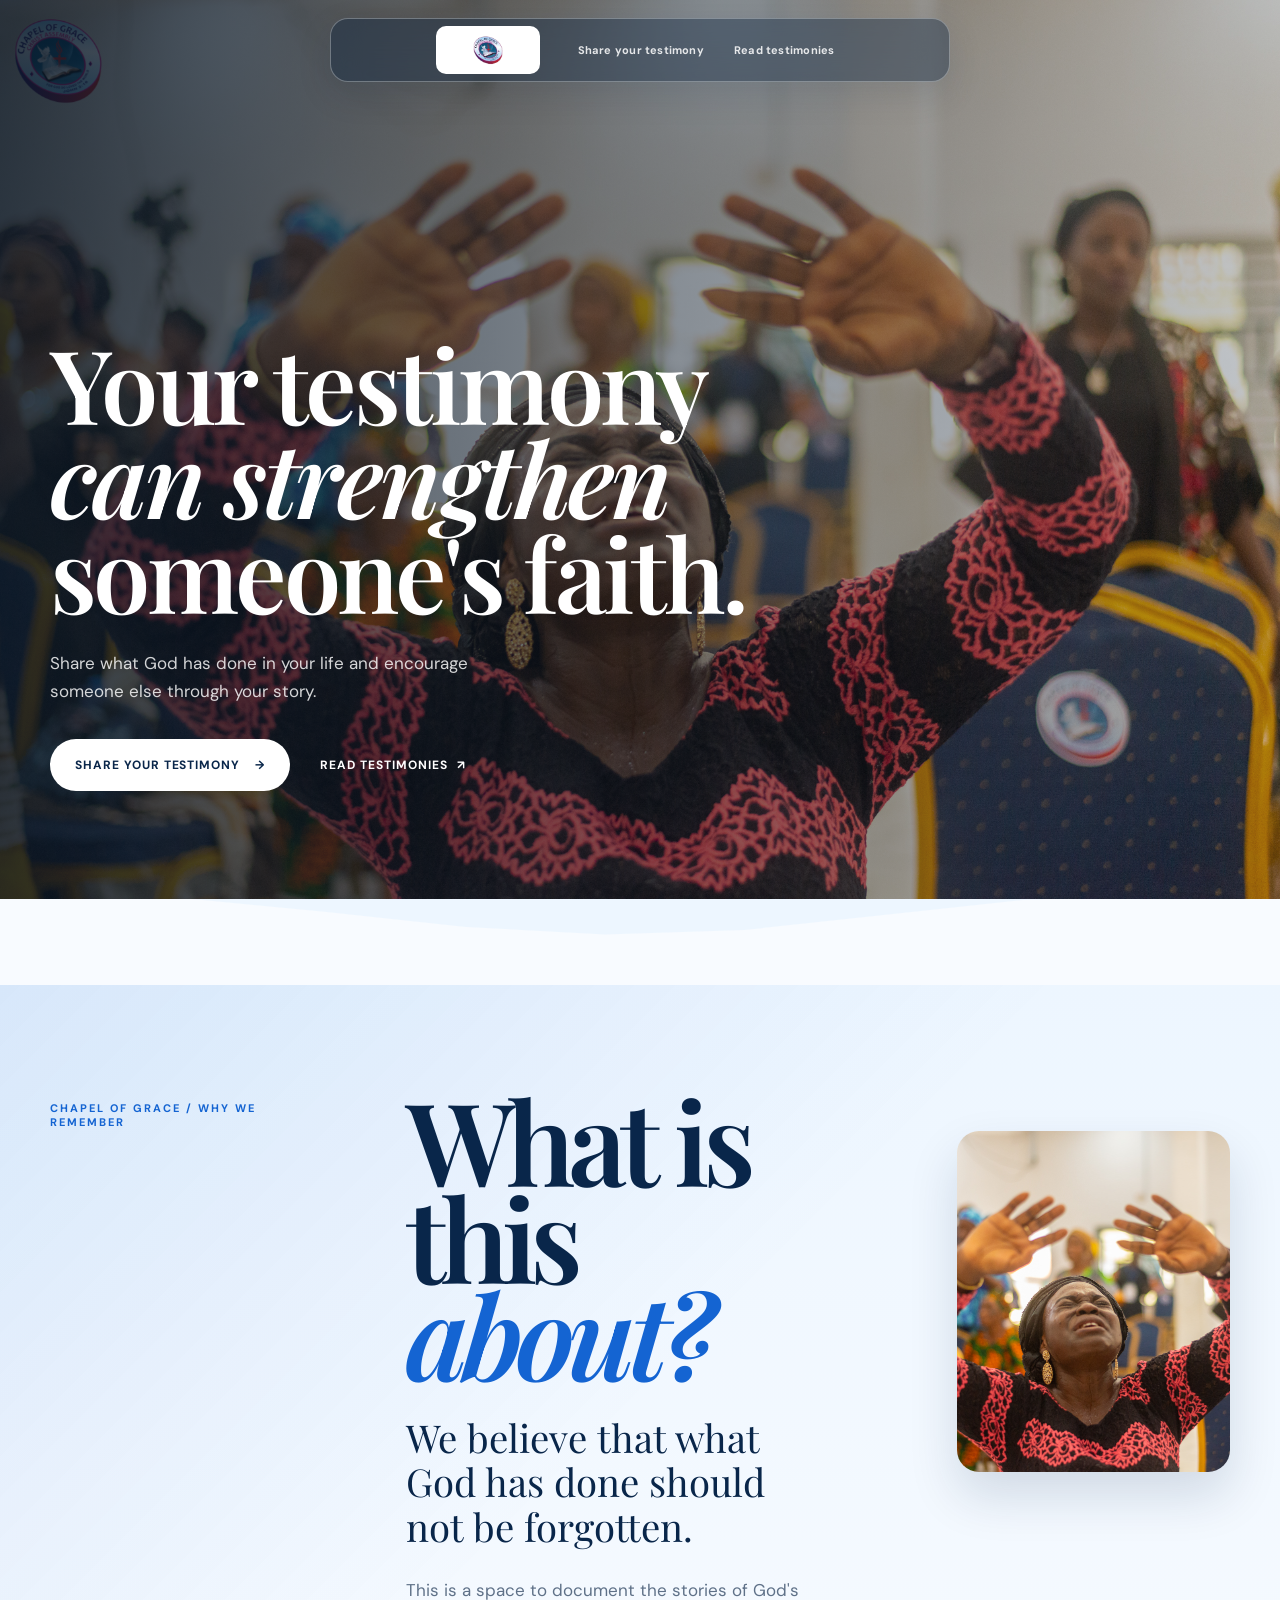
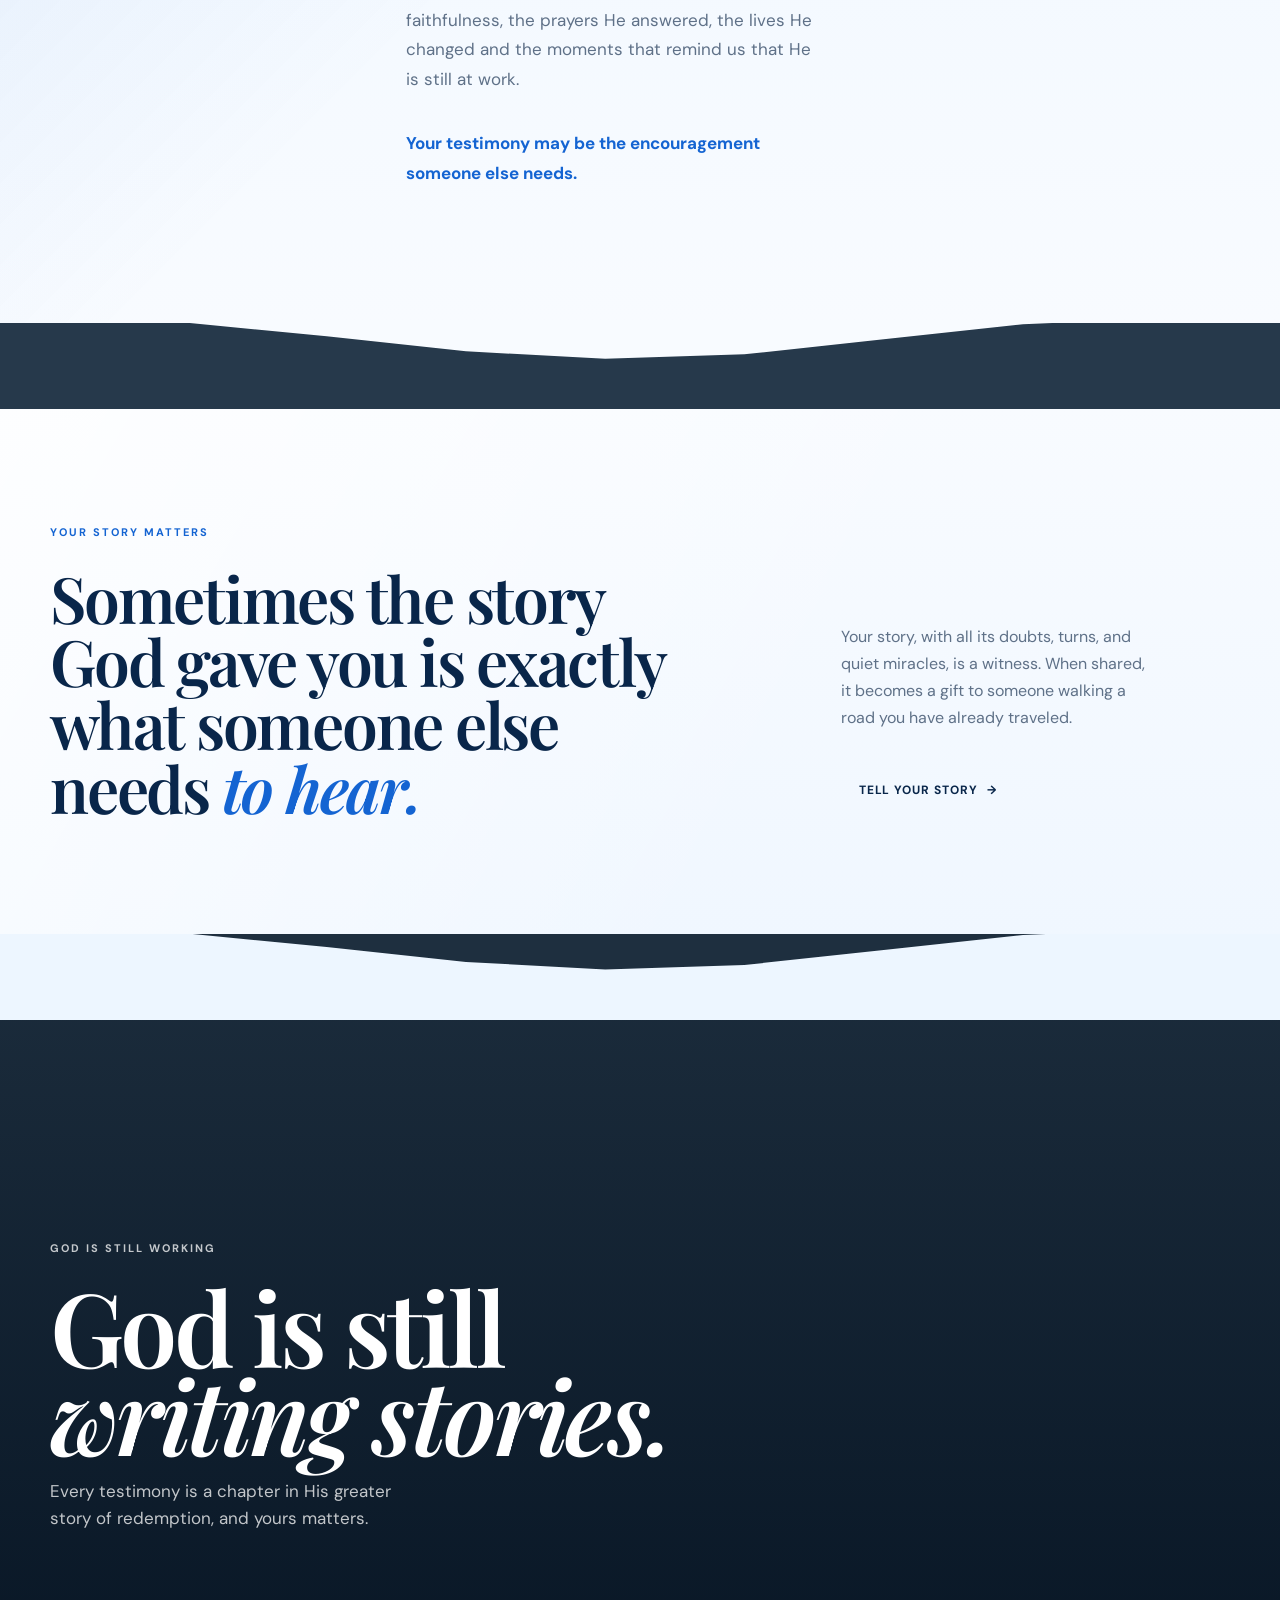
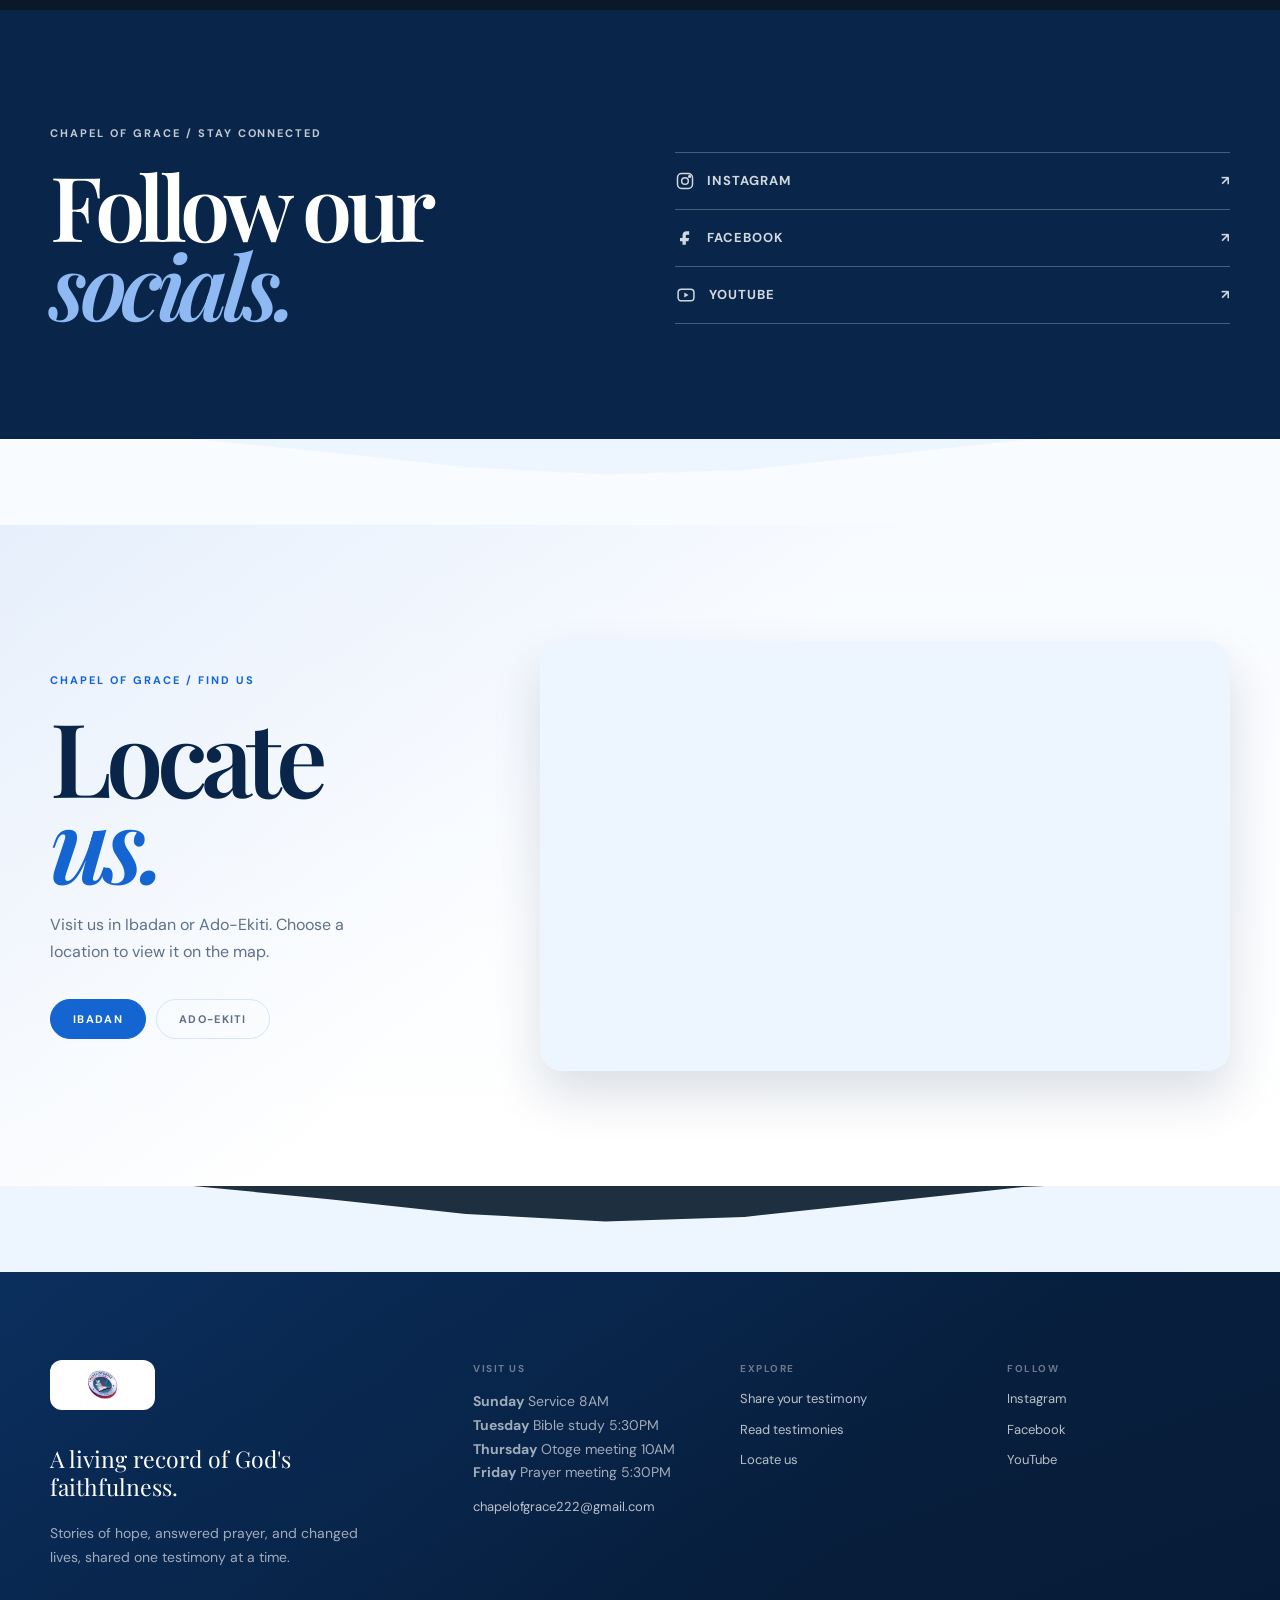
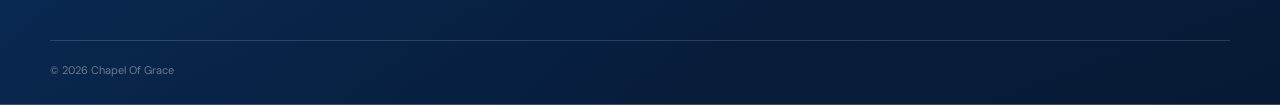
==== index.html @ ff1cec9a "Integrated web3 forms" ====
<!doctype html>
<html lang="en">

<head>
    <meta charset="UTF-8">
    <meta name="viewport" content="width=device-width, initial-scale=1">
    <meta name="description"
        content="Share what God has done in your life and encourage someone else through your story.">
    <title>Testimony - Chapel Of Grace</title>
    <link rel="icon" type="image/jpeg" href="logo.jpg">
    <link rel="preconnect" href="https://fonts.googleapis.com">
    <link rel="preconnect" href="https://fonts.gstatic.com" crossorigin>
    <link
        href="https://fonts.googleapis.com/css2?family=DM+Sans:wght@400;500;600;700&family=Playfair+Display:ital,wght@0,500;0,600;0,700;1,500&display=swap"
        rel="stylesheet">
    <link rel="stylesheet" href="styles.css">
    <script src="script.js" defer></script>
</head>

<body>
    <header class="site-header" id="siteHeader">
        <a class="brand" href="#top" aria-label="Chapel Of Grace home"><img class="brand-logo" src="logo.jpg"
                alt="Chapel Of Grace"></a>
        <nav class="desktop-nav" aria-label="Primary navigation"><a href="share.html">Share your testimony</a><a
                href="stories.html">Read testimonies</a></nav>
        <button class="menu-toggle" type="button" aria-label="Open navigation" aria-expanded="false"
            aria-controls="mobileNav"><span aria-hidden="true"></span><span aria-hidden="true"></span></button>
        <nav class="mobile-nav" id="mobileNav" aria-label="Mobile navigation"><a href="share.html">Share your
                testimony</a><a href="stories.html">Read testimonies</a></nav>
    </header>

    <main id="top">
        <section class="hero" aria-labelledby="heroTitle">
            <div class="hero-image" aria-hidden="true"></div>
            <div class="hero-shade" aria-hidden="true"></div>
            <div class="hero-inner page-width">
                <h1 id="heroTitle">Your testimony<br><em>can strengthen</em><br>someone's faith.</h1>
                <p class="hero-copy">Share what God has done in your life and encourage someone else through your story.
                </p>
                <div class="hero-actions"><a class="button button-light" href="share.html">Share your testimony <span
                            aria-hidden="true">&rarr;</span></a><a class="text-link light" href="stories.html">Read
                        testimonies <span aria-hidden="true">&nearr;</span></a></div>
            </div>
        </section>

        <div class="wave-divider wave-sky" aria-hidden="true"></div>
        <section class="about-section section" id="about">
            <div class="page-width about-inner">
                <div class="about-label">
                    <p class="eyebrow">Chapel Of Grace / Why we remember</p>
                </div>
                <div class="about-copy">
                    <h2>What is this <em>about?</em></h2>
                    <p class="about-lead">We believe that what God has done should not be forgotten.</p>
                    <p>This is a space to document the stories of God's faithfulness, the prayers He answered, the lives
                        He changed and the moments that remind us that He is still at work.</p>
                    <p>Your testimony may be the encouragement someone else needs.</p>
                </div>
                <div class="about-image">
                    <img src="hero.jpg" alt="A worshipper lifting her hands in praise">
                </div>
            </div>
        </section>

        <div class="wave-divider wave-cream" aria-hidden="true"></div>
        <section class="intro section" id="storyIntro">
            <div class="page-width intro-grid">
                <div>
                    <p class="eyebrow">Your story matters</p>
                    <h2>Sometimes the story God gave you is exactly what someone else needs <em>to hear.</em></h2>
                </div>
                <div class="intro-note">
                    <p>Your story, with all its doubts, turns, and quiet miracles, is a witness. When shared, it becomes
                        a gift to someone walking a road you have already traveled.</p><a class="text-link"
                        href="share.html">Tell your story <span aria-hidden="true">&rarr;</span></a>
                </div>
            </div>
        </section>

        <div class="wave-divider wave-statement" aria-hidden="true"></div>
        <section class="statement" aria-label="Encouragement">
            <div class="statement-image" aria-hidden="true"></div>
            <div class="statement-shade" aria-hidden="true"></div>
            <div class="page-width statement-inner">
                <p class="eyebrow light">God is still working</p>
                <h2>God is still<br><em>writing stories.</em></h2>
                <p>Every testimony is a chapter in His greater story of redemption, and yours matters.</p>
            </div>
        </section>

        <section class="socials-section section" aria-labelledby="socialsTitle">
            <div class="page-width socials-inner">
                <div>
                    <p class="eyebrow light">Chapel Of Grace / Stay connected</p>
                    <h2 id="socialsTitle">Follow our <em>socials.</em></h2>
                </div>
                <nav class="social-links" aria-label="Social media links">
                    <a href="https://www.instagram.com/chapel_of_grace_ibadan/" target="_blank"
                        rel="noopener noreferrer"><span class="social-name"><svg class="social-icon" viewBox="0 0 24 24"
                                aria-hidden="true">
                                <rect x="3" y="3" width="18" height="18" rx="5"></rect>
                                <circle cx="12" cy="12" r="4"></circle>
                                <circle cx="17.5" cy="6.5" r="1"></circle>
                            </svg>Instagram</span><span aria-hidden="true">&nearr;</span></a>
                    <a href="https://web.facebook.com/ChapelofGraceIbadan/" target="_blank"
                        rel="noopener noreferrer"><span class="social-name"><svg
                                class="social-icon social-icon-facebook" viewBox="0 0 24 24" aria-hidden="true">
                                <path d="M14 8h3V4h-3c-3.1 0-5 1.9-5 5v3H6v4h3v4h4v-4h3l1-4h-4V9c0-.7.3-1 1-1Z"></path>
                            </svg>Facebook</span><span aria-hidden="true">&nearr;</span></a>
                    <a href="https://www.youtube.com/@chapelofgraceibadan" target="_blank"
                        rel="noopener noreferrer"><span class="social-name"><svg class="social-icon social-icon-youtube"
                                viewBox="0 0 24 24" aria-hidden="true">
                                <rect x="2.5" y="5" width="19" height="14" rx="4"></rect>
                                <path class="social-play" d="m10 9 5 3-5 3Z"></path>
                            </svg>YouTube</span><span aria-hidden="true">&nearr;</span></a>
                </nav>
            </div>
        </section>

        <div class="wave-divider wave-sky" aria-hidden="true"></div>
        <section class="locations-section section" id="locations" aria-labelledby="locationsTitle">
            <div class="page-width locations-grid">
                <div class="locations-intro">
                    <p class="eyebrow">Chapel Of Grace / Find us</p>
                    <h2 id="locationsTitle">Locate <em>us.</em></h2>
                    <p>Visit us in Ibadan or Ado-Ekiti. Choose a location to view it on the map.</p>
                    <div class="location-tabs" role="group" aria-label="Choose a location">
                        <button class="location-tab active" type="button" data-location="ibadan"
                            aria-pressed="true">Ibadan</button>
                        <button class="location-tab" type="button" data-location="ado-ekiti"
                            aria-pressed="false">Ado-Ekiti</button>
                    </div>
                </div>
                <div class="location-map-wrap">
                    <iframe class="location-map active" data-map="ibadan"
                        src="https://www.google.com/maps/embed?pb=!1m18!1m12!1m3!1d3956.173895484503!2d3.914485873967397!3d7.44600429256511!2m3!1f0!2f0!3f0!3m2!1i1024!2i768!4f13.1!3m3!1m2!1s0x1039ed689b4c9d65%3A0x79351557270fd5f6!2sChapel%20Of%20Grace!5e0!3m2!1sen!2sng!4v1788739138074!5m2!1sen!2sng"
                        title="Map showing Chapel Of Grace in Ibadan" loading="lazy" allowfullscreen
                        referrerpolicy="strict-origin-when-cross-origin"></iframe>
                    <iframe class="location-map" data-map="ado-ekiti"
                        src="https://www.google.com/maps?q=Ado-Ekiti%2C%20Nigeria&output=embed"
                        title="Map showing Chapel Of Grace in Ado-Ekiti" loading="lazy" allowfullscreen></iframe>
                </div>
            </div>
        </section>

    </main>

    <div class="wave-divider wave-statement" aria-hidden="true"></div>
    <footer class="site-footer">
        <div class="page-width footer-inner">
            <div class="footer-top">
                <div class="footer-brand">
                    <a class="brand" href="#top" aria-label="Chapel Of Grace home"><img class="brand-logo"
                            src="logo.jpg" alt="Chapel Of Grace"></a>
                    <p class="footer-kicker">A living record of God's faithfulness.</p>
                    <p>Stories of hope, answered prayer, and changed lives, shared one testimony at a time.</p>
                </div>
                <div class="footer-column">
                    <p class="footer-label">Visit us</p>
                    <p class="visit-schedule"><strong>Sunday</strong> Service 8AM<br><strong>Tuesday</strong> Bible
                        study 5:30PM<br><strong>Thursday</strong> Otoge meeting 10AM<br><strong>Friday</strong> Prayer
                        meeting 5:30PM</p>
                    <a href="mailto:chapelofgrace222@gmail.com">chapelofgrace222@gmail.com</a>
                </div>
                <div class="footer-column">
                    <p class="footer-label">Explore</p>
                    <a href="share.html">Share your testimony</a>
                    <a href="stories.html">Read testimonies</a>
                    <a href="#locations">Locate us</a>
                </div>
                <div class="footer-column">
                    <p class="footer-label">Follow</p>
                    <a href="https://www.instagram.com/chapel_of_grace_ibadan/" target="_blank"
                        rel="noopener noreferrer">Instagram</a>
                    <a href="https://web.facebook.com/ChapelofGraceIbadan/" target="_blank"
                        rel="noopener noreferrer">Facebook</a>
                    <a href="https://www.youtube.com/@chapelofgraceibadan" target="_blank"
                        rel="noopener noreferrer">YouTube</a>
                </div>
            </div>
        </div>
        <div class="page-width footer-bottom"><span>&copy; <span id="currentYear"></span> Chapel Of
                Grace</span>
        </div>
    </footer>
</body>

</html>
---- styles.css ----
:root {
    --navy: #102943;
    --blue: #1e5aa8;
    --sky: #eaf1f8;
    --cream: #f7f6f1;
    --paper: #ffffff;
    --muted: #627085;
    --line: #d9e0e8;
    --serif: 'Playfair Display', Georgia, serif;
    --sans: 'DM Sans', Arial, sans-serif;
}

* {
    box-sizing: border-box;
}

html {
    scroll-behavior: smooth;
}

body {
    margin: 0;
    min-width: 320px;
    overflow-x: hidden;
    color: var(--navy);
    background: var(--paper);
    font-family: var(--sans);
}

a {
    color: inherit;
    text-decoration: none;
}

button,
input,
textarea {
    font: inherit;
}

.page-width {
    width: min(1180px, calc(100% - 48px));
    margin-inline: auto;
}

.narrow-width {
    width: min(760px, calc(100% - 48px));
}

.section {
    padding: 120px 0;
}

.site-header {
    position: absolute;
    z-index: 10;
    inset: 0 0 auto;
    height: 88px;
    padding: 0 max(24px, calc((100vw - 1180px) / 2));
    display: flex;
    align-items: center;
    justify-content: space-between;
    color: #fff;
}

.brand {
    display: inline-flex;
    align-items: center;
}

.brand-logo {
    display: block;
    width: 116px;
    height: auto;
}

.desktop-nav {
    display: flex;
    gap: 38px;
    font-size: 13px;
}

.desktop-nav a,
.mobile-nav a {
    transition: opacity .2s ease;
}

.desktop-nav a:hover,
.mobile-nav a:hover {
    opacity: .65;
}

.menu-toggle,
.mobile-nav {
    display: none;
}

.hero {
    position: relative;
    isolation: isolate;
    min-height: 760px;
    height: min(100vh, 900px);
    overflow: hidden;
    display: flex;
    align-items: center;
    color: #fff;
}

.hero-image,
.hero-shade,
.statement-image,
.statement-shade {
    position: absolute;
    inset: 0;
}

.hero-image {
    z-index: -2;
    background: #26394b url('./hero.jpg') center / cover no-repeat;
}

.hero-shade {
    z-index: -1;
    background: linear-gradient(90deg, rgba(7, 21, 36, .84) 0%, rgba(7, 21, 36, .5) 48%, rgba(7, 21, 36, .24) 100%);
}

.hero-inner {
    padding-top: 82px;
}

.eyebrow {
    margin: 0 0 26px;
    color: var(--blue);
    font-size: 11px;
    line-height: 1.3;
    font-weight: 700;
    letter-spacing: .18em;
    text-transform: uppercase;
}

.eyebrow.light {
    color: rgba(255, 255, 255, .75);
}

h1,
h2,
h3,
p {
    margin-top: 0;
}

h1,
h2,
h3 {
    font-family: var(--serif);
    font-weight: 600;
}

.hero h1 {
    max-width: 760px;
    margin-bottom: 30px;
    font-size: clamp(3.6rem, 8vw, 7.6rem);
    line-height: .92;
    letter-spacing: -.055em;
}

em {
    color: inherit;
    font-style: italic;
}

.hero-copy {
    max-width: 430px;
    margin-bottom: 34px;
    color: rgba(255, 255, 255, .82);
    font-size: 17px;
    line-height: 1.65;
}

.hero-actions {
    display: flex;
    align-items: center;
    gap: 25px;
    flex-wrap: wrap;
}

.button {
    display: inline-flex;
    align-items: center;
    justify-content: center;
    gap: 15px;
    min-height: 50px;
    padding: 0 22px;
    border: 1px solid transparent;
    cursor: pointer;
    font-size: 12px;
    font-weight: 700;
    letter-spacing: .08em;
    text-transform: uppercase;
    transition: transform .2s ease, background .2s ease, color .2s ease;
}

.button:hover {
    transform: translateY(-2px);
}

.button-light {
    background: #fff;
    color: var(--navy);
}

.button-light:hover {
    background: var(--sky);
}

.button-blue {
    background: var(--blue);
    color: #fff;
}

.button-blue:hover {
    background: #154783;
}

.text-link {
    display: inline-flex;
    align-items: center;
    gap: 9px;
    border-bottom: 1px solid currentColor;
    padding-bottom: 4px;
    font-size: 12px;
    font-weight: 700;
    letter-spacing: .08em;
    text-transform: uppercase;
}

.text-link.light {
    color: #fff;
    border-color: rgba(255, 255, 255, .6);
}

.verse {
    display: flex;
    flex-direction: column;
    gap: 8px;
    max-width: 300px;
    margin-top: 55px;
    padding-left: 16px;
    border-left: 2px solid #8cb6e4;
    color: rgba(255, 255, 255, .72);
    font-family: var(--serif);
    font-size: 16px;
    line-height: 1.5;
}

.verse small {
    color: rgba(255, 255, 255, .5);
    font-family: var(--sans);
    font-size: 10px;
    letter-spacing: .14em;
    text-transform: uppercase;
}

.scroll-cue {
    position: absolute;
    bottom: 28px;
    left: 50%;
    display: flex;
    align-items: center;
    gap: 14px;
    color: rgba(255, 255, 255, .65);
    font-size: 10px;
    letter-spacing: .18em;
    text-transform: uppercase;
    transform: translateX(-50%);
}

.scroll-cue i {
    display: block;
    width: 42px;
    height: 1px;
    background: currentColor;
}

.intro {
    background:
        linear-gradient(120deg, rgba(255, 255, 255, .72), transparent 42%),
        linear-gradient(180deg, #f8fbff 0%, #eef6ff 100%);
}

.intro-grid {
    display: grid;
    grid-template-columns: 1.25fr .75fr;
    gap: 12%;
    align-items: end;
}

.intro h2 {
    max-width: 720px;
    margin: 0;
    font-size: clamp(2.5rem, 5vw, 5.4rem);
    line-height: .99;
    letter-spacing: -.045em;
}

.intro h2 em {
    color: var(--blue);
}

.intro-note {
    max-width: 310px;
    padding-bottom: 5px;
    color: var(--muted);
    font-size: 16px;
    line-height: 1.7;
}

.intro-note .text-link {
    margin-top: 18px;
    color: var(--navy);
}

.locations-section {
    background:
        linear-gradient(135deg, rgba(20, 100, 210, .08), transparent 48%),
        linear-gradient(180deg, #f8fbff 0%, #ffffff 100%);
}

.locations-grid {
    display: grid;
    grid-template-columns: minmax(220px, .72fr) minmax(0, 1.28fr);
    gap: clamp(50px, 8vw, 120px);
    align-items: center;
}

.locations-intro h2 {
    margin: 0 0 26px;
    color: var(--navy);
    font-size: clamp(4rem, 8vw, 8rem);
    line-height: .84;
    letter-spacing: -.06em;
}

.locations-intro h2 em {
    color: var(--blue);
}

.locations-intro>p:not(.eyebrow) {
    max-width: 300px;
    margin-bottom: 34px;
    color: var(--muted);
    font-size: 16px;
    line-height: 1.7;
}

.location-tabs {
    display: flex;
    gap: 10px;
}

.location-tab {
    padding: 12px 22px;
    border: 1px solid var(--line);
    border-radius: 999px;
    background: transparent;
    color: var(--muted);
    cursor: pointer;
    font-size: 11px;
    font-weight: 700;
    letter-spacing: .12em;
    text-transform: uppercase;
    transition: background .2s ease, border-color .2s ease, color .2s ease;
}

.location-tab:hover,
.location-tab.active {
    border-color: var(--blue);
    background: var(--blue);
    color: #fff;
}

.location-map-wrap {
    position: relative;
    min-height: 430px;
    overflow: hidden;
    border-radius: 22px;
    background: var(--sky);
    box-shadow: 0 24px 50px rgba(9, 38, 74, .14);
}

.location-map {
    display: none;
    width: 100%;
    height: 430px;
    border: 0;
}

.location-map.active {
    display: block;
}

.socials-section {
    background: var(--navy);
    color: #fff;
}

.socials-inner {
    display: grid;
    grid-template-columns: 1fr 1fr;
    gap: 70px;
    align-items: end;
}

.socials-section h2 {
    margin: 0;
    font-size: clamp(3.4rem, 7vw, 7rem);
    line-height: .88;
    letter-spacing: -.06em;
}

.socials-section h2 em {
    color: #8eb9f3;
}

.social-links {
    display: grid;
    border-top: 1px solid rgba(255, 255, 255, .25);
}

.social-links a {
    display: flex;
    align-items: center;
    justify-content: space-between;
    padding: 18px 0;
    border-bottom: 1px solid rgba(255, 255, 255, .25);
    color: rgba(255, 255, 255, .82);
    font-size: 13px;
    font-weight: 700;
    letter-spacing: .08em;
    text-transform: uppercase;
    transition: color .2s ease, padding .2s ease;
}

.social-name {
    display: inline-flex;
    align-items: center;
    gap: 12px;
}

.social-icon {
    width: 20px;
    height: 20px;
    fill: none;
    stroke: currentColor;
    stroke-linecap: round;
    stroke-linejoin: round;
    stroke-width: 1.8;
}

.social-icon-facebook {
    fill: currentColor;
    stroke: none;
}

.social-icon-youtube {
    width: 22px;
}

.social-play {
    fill: currentColor;
    stroke: none;
}

.social-links a:hover {
    padding-inline: 8px;
    color: #fff;
}

.share-section {
    background:
        linear-gradient(135deg, rgba(20, 100, 210, .06), transparent 48%),
        repeating-linear-gradient(0deg, rgba(20, 100, 210, .025) 0, rgba(20, 100, 210, .025) 1px, transparent 1px, transparent 42px),
        linear-gradient(180deg, #edf6ff 0%, #f8fbff 100%);
}

.section-heading {
    margin-bottom: 68px;
    text-align: center;
}

.section-heading h2 {
    margin-bottom: 24px;
    font-size: clamp(3rem, 7vw, 6.5rem);
    line-height: .9;
    letter-spacing: -.055em;
}

.section-heading>p:last-child {
    max-width: 560px;
    margin: auto;
    color: var(--muted);
    font-size: 16px;
    line-height: 1.7;
}

form {
    display: flex;
    flex-direction: column;
    gap: 38px;
}

.form-row {
    display: grid;
    grid-template-columns: 1fr 1fr;
    gap: 32px;
}

form label,
legend {
    display: block;
    color: var(--navy);
    font-size: 11px;
    font-weight: 700;
    letter-spacing: .16em;
    text-transform: uppercase;
}

input[type='text'],
textarea {
    display: block;
    width: 100%;
    margin-top: 12px;
    padding: 12px 0 16px;
    border: 0;
    border-bottom: 1px solid #b8c6d6;
    outline: 0;
    color: var(--navy);
    background: transparent;
    font-size: 17px;
}

textarea {
    resize: vertical;
    min-height: 125px;
}

input::placeholder,
textarea::placeholder {
    color: #8290a2;
}

input[type='text']:focus,
textarea:focus {
    border-color: var(--blue);
}

fieldset {
    min-width: 0;
    margin: 0;
    padding: 0;
    border: 0;
}

.category-list {
    display: flex;
    flex-wrap: wrap;
    gap: 9px;
    margin-top: 18px;
}

.category-list label {
    cursor: pointer;
}

.category-list input {
    position: absolute;
    opacity: 0;
    pointer-events: none;
}

.category-list span {
    display: block;
    padding: 12px 17px;
    border: 1px solid #c5d0dd;
    color: var(--muted);
    font-size: 12px;
    letter-spacing: .03em;
    text-transform: none;
    transition: .2s ease;
}

.category-list span:hover,
.category-list input:checked+span {
    border-color: var(--blue);
    background: var(--blue);
    color: #fff;
}

.sharing-options {
    display: grid;
    gap: 10px;
    margin-top: 18px;
}

.sharing-options label {
    display: flex;
    align-items: center;
    gap: 12px;
    padding: 15px 17px;
    border: 1px solid #c5d0dd;
    color: var(--muted);
    cursor: pointer;
    font-size: 12px;
    letter-spacing: .03em;
    text-transform: none;
    transition: border-color .2s ease, background .2s ease, color .2s ease;
}

.sharing-options label:has(input:checked) {
    border-color: var(--blue);
    background: rgba(20, 100, 210, .08);
    color: var(--navy);
}

.sharing-options input {
    flex: 0 0 auto;
    width: 17px;
    height: 17px;
    accent-color: var(--blue);
}

.sharing-options strong {
    display: inline-block;
    min-width: 20px;
    color: var(--blue);
}

.upload-field {
    position: relative;
    padding: 0;
    border: 1px dashed #b8c6d6;
    border-radius: 18px;
    background: rgba(255, 255, 255, .42);
    cursor: pointer;
    overflow: hidden;
    transition: border-color .2s ease, background .2s ease, box-shadow .2s ease;
}

.upload-field:hover,
.upload-field.is-dragging,
.upload-field.has-file {
    border-color: var(--blue);
    background: rgba(255, 255, 255, .78);
    box-shadow: 0 0 0 4px rgba(20, 100, 210, .08);
}

.upload-field input {
    position: absolute;
    width: 1px;
    height: 1px;
    overflow: hidden;
    clip: rect(0 0 0 0);
    white-space: nowrap;
    clip-path: inset(50%);
}

.upload-content {
    display: flex;
    align-items: center;
    flex-direction: column;
    gap: 9px;
    padding: 34px 26px;
    color: var(--muted);
    cursor: pointer;
    letter-spacing: 0;
    text-align: center;
    text-transform: none;
}

.upload-icon {
    display: grid;
    width: 42px;
    height: 42px;
    margin-bottom: 5px;
    place-items: center;
    border: 1px solid var(--blue);
    border-radius: 50%;
    color: var(--blue);
    font-size: 24px;
    font-weight: 400;
}

.upload-content strong {
    color: var(--navy);
    font-size: 14px;
    letter-spacing: .02em;
    text-transform: none;
}

.upload-content>span:not(.upload-icon) {
    font-size: 13px;
}

.upload-content small {
    display: block;
    margin-top: 2px;
    color: #8290a2;
    font-size: 11px;
    letter-spacing: .02em;
    text-transform: none;
}

.upload-preview {
    margin: 0 18px 18px;
    overflow: hidden;
    border-radius: 12px;
    background: var(--navy);
}

.upload-preview img,
.upload-preview video {
    display: block;
    width: 100%;
    max-height: 280px;
    object-fit: contain;
}

.upload-error {
    margin: 0 24px 18px;
    color: #b42318;
    font-size: 12px;
    line-height: 1.5;
    text-align: center;
}

.consent {
    display: flex;
    align-items: flex-start;
    gap: 12px;
    color: var(--muted);
    letter-spacing: 0;
    text-transform: none;
}

.consent input {
    width: 18px;
    height: 18px;
    margin: 0;
    accent-color: var(--blue);
}

form>.button {
    align-self: center;
}

.form-status {
    margin: -18px 0 0;
    color: var(--muted);
    font-size: 13px;
    line-height: 1.5;
    text-align: center;
}

.form-status.error {
    color: #b42318;
}

.success-message {
    position: fixed;
    z-index: 40;
    inset: 0;
    display: grid;
    place-items: center;
    padding: 24px;
    background: rgba(6, 26, 53, .72);
    backdrop-filter: blur(8px);
    text-align: center;
}

.success-message[hidden] {
    display: none;
}

.success-panel {
    position: relative;
    width: min(680px, 100%);
    max-height: min(430px, calc(100vh - 48px));
    overflow-y: auto;
    padding: clamp(42px, 7vw, 72px) clamp(24px, 7vw, 64px);
    border-radius: 22px;
    background: #fff;
    box-shadow: 0 30px 80px rgba(4, 23, 52, .28);
}

.success-message h3 {
    margin-bottom: 20px;
    font-size: clamp(2.4rem, 5vw, 4.5rem);
    line-height: .95;
}

.success-message>p:not(.eyebrow) {
    max-width: 450px;
    margin: 0 auto 25px;
    color: var(--muted);
    line-height: 1.7;
}

body.submission-open {
    overflow: hidden;
}

.statement {
    position: relative;
    isolation: isolate;
    min-height: 590px;
    display: flex;
    align-items: end;
    overflow: hidden;
    color: #fff;
}

.statement-image {
    z-index: -2;
    background: #1e2f3f url('https://images.unsplash.com/photo-1519491050282-cf00c82424b4?auto=format&fit=crop&w=2200&q=85') center / cover no-repeat;
}

.statement-shade {
    z-index: -1;
    background: linear-gradient(180deg, rgba(7, 21, 36, .18), rgba(7, 21, 36, .86));
}

.statement-inner {
    padding-bottom: 78px;
}

.statement h2 {
    margin-bottom: 20px;
    font-size: clamp(3.4rem, 8vw, 8rem);
    line-height: .86;
    letter-spacing: -.06em;
}

.statement-inner>p:last-child {
    max-width: 370px;
    margin-bottom: 0;
    color: rgba(255, 255, 255, .75);
    font-size: 17px;
    line-height: 1.6;
}

.stories {
    background:
        linear-gradient(115deg, rgba(237, 246, 255, .82), transparent 46%),
        linear-gradient(180deg, #ffffff 0%, #f4f9ff 100%);
}

.stories-heading {
    display: flex;
    align-items: end;
    justify-content: space-between;
    gap: 50px;
    margin-bottom: 60px;
}

.stories-heading h2 {
    margin: 0;
    font-size: clamp(3rem, 6vw, 6.5rem);
    line-height: .88;
    letter-spacing: -.055em;
}

.stories-heading>p {
    max-width: 250px;
    margin: 0;
    color: var(--muted);
    line-height: 1.6;
}

.filters {
    display: flex;
    gap: 24px;
    overflow-x: auto;
    margin-bottom: 48px;
    padding-bottom: 12px;
    border-bottom: 1px solid var(--line);
}

.filter {
    flex: 0 0 auto;
    padding: 0 0 10px;
    border: 0;
    border-bottom: 2px solid transparent;
    background: none;
    color: var(--muted);
    cursor: pointer;
    font-size: 11px;
    font-weight: 700;
    letter-spacing: .12em;
    text-transform: uppercase;
}

.filter.active {
    border-color: var(--blue);
    color: var(--blue);
}

.story-grid {
    display: grid;
    grid-template-columns: repeat(3, 1fr);
    gap: 38px 24px;
}

.story-card {
    border-top: 1px solid var(--line);
    padding-top: 18px;
    cursor: pointer;
    transition: transform .25s ease, border-color .25s ease;
}

.story-card:hover,
.story-card:focus-visible {
    border-color: var(--blue);
    outline: 0;
    transform: translateY(-5px);
}

.story-card .card-image {
    width: 100%;
    aspect-ratio: 4 / 3;
    margin-bottom: 20px;
    object-fit: cover;
    background: var(--sky);
}

.story-card .card-category {
    color: var(--blue);
    font-size: 10px;
    font-weight: 700;
    letter-spacing: .15em;
    text-transform: uppercase;
}

.story-card h3 {
    margin: 13px 0 10px;
    font-size: clamp(1.65rem, 3vw, 2.6rem);
    line-height: .98;
    letter-spacing: -.035em;
}

.story-card p {
    margin-bottom: 16px;
    color: var(--muted);
    line-height: 1.6;
}

.story-card small {
    color: #8794a5;
    font-size: 12px;
}

.read-more {
    display: inline-flex;
    align-items: center;
    gap: 9px;
    margin-top: 18px;
    padding: 0 0 5px;
    border: 0;
    border-bottom: 1px solid currentColor;
    background: transparent;
    color: var(--navy);
    cursor: pointer;
    font-size: 11px;
    font-weight: 700;
    letter-spacing: .1em;
    text-transform: uppercase;
}

.read-more:hover,
.read-more:focus-visible {
    color: var(--blue);
    outline: 0;
}

body.modal-open {
    overflow: hidden;
}

body.modal-open .site-header {
    visibility: hidden;
    opacity: 0;
    pointer-events: none;
}

.story-modal[hidden] {
    display: none;
}

.story-modal {
    position: fixed;
    z-index: 30;
    inset: 0;
    display: grid;
    place-items: center;
    padding: 24px;
    background: rgba(6, 26, 53, .72);
    backdrop-filter: blur(8px);
}

.story-modal-panel {
    position: relative;
    width: min(680px, 100%);
    max-height: min(720px, calc(100vh - 48px));
    overflow-y: auto;
    padding: clamp(32px, 6vw, 64px);
    border-radius: 22px;
    background: #fff;
    box-shadow: 0 30px 80px rgba(4, 23, 52, .28);
}

.modal-close {
    position: absolute;
    top: 18px;
    right: 18px;
    display: grid;
    width: 38px;
    height: 38px;
    place-items: center;
    border: 1px solid var(--line);
    border-radius: 50%;
    background: transparent;
    color: var(--navy);
    cursor: pointer;
    font-size: 25px;
    line-height: 1;
    transition: background .2s ease, color .2s ease;
}

.modal-close:hover,
.modal-close:focus-visible {
    border-color: var(--blue);
    background: var(--blue);
    color: #fff;
    outline: 0;
}

.modal-navigation {
    display: flex;
    gap: 8px;
    margin-bottom: 30px;
}

.modal-previous,
.modal-next {
    display: grid;
    width: 42px;
    height: 42px;
    place-items: center;
    border: 1px solid var(--line);
    border-radius: 50%;
    background: transparent;
    color: var(--navy);
    cursor: pointer;
    font-size: 20px;
    line-height: 1;
    transition: background .2s ease, border-color .2s ease, color .2s ease;
}

.modal-previous:hover,
.modal-previous:focus-visible,
.modal-next:hover,
.modal-next:focus-visible {
    border-color: var(--blue);
    background: var(--blue);
    color: #fff;
    outline: 0;
}

.modal-title {
    max-width: 540px;
    margin: 0 0 28px;
    color: var(--navy);
    font-size: clamp(2.8rem, 6vw, 5.5rem);
    line-height: .9;
    letter-spacing: -.055em;
}

.modal-story {
    margin-bottom: 34px;
    color: var(--muted);
    font-size: 18px;
    line-height: 1.75;
}

.modal-details {
    display: grid;
    grid-template-columns: repeat(3, 1fr);
    gap: 18px;
    padding-top: 22px;
    border-top: 1px solid var(--line);
}

.modal-details span {
    display: flex;
    flex-direction: column;
    gap: 7px;
    color: var(--navy);
    font-size: 13px;
}

.modal-details strong {
    color: var(--muted);
    font-size: 10px;
    letter-spacing: .12em;
    text-transform: uppercase;
}

.site-footer {
    padding: 88px 0 28px;
    background: var(--navy);
    color: #fff;
}

.footer-top {
    display: grid;
    grid-template-columns: 1.7fr repeat(3, 1fr);
    gap: 44px;
    padding-bottom: 70px;
}

.footer-brand {
    max-width: 340px;
}

.footer-brand p {
    margin: 22px 0 0;
    color: rgba(255, 255, 255, .62);
    font-size: 14px;
    line-height: 1.7;
}

.footer-brand .footer-kicker {
    margin-top: 30px;
    color: #fff;
    font-family: var(--serif);
    font-size: 23px;
    line-height: 1.2;
}

.footer-column {
    display: flex;
    flex-direction: column;
    align-items: flex-start;
    gap: 13px;
}

.footer-column p {
    max-width: 320px;
    margin: 0;
    color: rgba(255, 255, 255, .62);
    font-size: 14px;
    line-height: 1.7;
}

.footer-label {
    margin-top: 0 !important;
    color: rgba(255, 255, 255, .4) !important;
    font-size: 10px !important;
    font-weight: 700;
    letter-spacing: .15em;
    text-transform: uppercase;
}

.footer-column a {
    color: rgba(255, 255, 255, .72);
    font-size: 13px;
    line-height: 1.35;
}

.footer-column a:hover {
    color: #fff;
}

.footer-bottom {
    display: flex;
    justify-content: space-between;
    padding-top: 22px;
    border-top: 1px solid rgba(255, 255, 255, .15);
    color: rgba(255, 255, 255, .4);
    font-size: 11px;
}

@media (max-width: 760px) {

    .page-width,
    .narrow-width {
        width: min(100% - 36px, 620px);
    }

    .site-header {
        height: 72px;
        padding-inline: 18px;
    }

    .desktop-nav {
        display: none;
    }

    .menu-toggle {
        display: block;
        padding: 8px 0;
        border: 0;
        color: #fff;
        background: none;
        cursor: pointer;
        font-size: 11px;
        font-weight: 700;
        letter-spacing: .14em;
        text-transform: uppercase;
    }

    .mobile-nav {
        position: absolute;
        top: 62px;
        right: 18px;
        display: flex;
        flex-direction: column;
        gap: 14px;
        width: 210px;
        padding: 20px;
        background: var(--navy);
        opacity: 0;
        pointer-events: none;
        transform: translateY(-8px);
        transition: .2s ease;
    }

    .mobile-nav.open {
        opacity: 1;
        pointer-events: auto;
        transform: translateY(0);
    }

    .mobile-nav a {
        color: #fff;
        font-size: 13px;
    }

    .hero {
        min-height: 700px;
        height: 100svh;
    }

    .hero-shade {
        background: linear-gradient(180deg, rgba(7, 21, 36, .72), rgba(7, 21, 36, .48) 45%, rgba(7, 21, 36, .86));
    }

    .hero-inner {
        padding-top: 45px;
    }

    .hero h1 {
        font-size: clamp(3.1rem, 15vw, 5.3rem);
    }

    .hero-copy {
        font-size: 15px;
    }

    .verse {
        margin-top: 35px;
    }

    .section {
        padding: 78px 0;
    }

    .intro-grid,
    .form-row,
    .stories-heading {
        grid-template-columns: 1fr;
    }

    .intro-grid {
        gap: 42px;
    }

    .intro-note {
        max-width: 440px;
    }

    .locations-grid {
        grid-template-columns: 1fr;
        gap: 48px;
    }

    .socials-inner {
        grid-template-columns: 1fr;
        gap: 48px;
    }

    .locations-intro h2 {
        font-size: clamp(3.7rem, 17vw, 6rem);
    }

    .location-map-wrap,
    .location-map {
        min-height: 360px;
        height: 360px;
    }

    .section-heading {
        margin-bottom: 48px;
    }

    .statement {
        min-height: 540px;
    }

    .statement-inner {
        padding-bottom: 56px;
    }

    .stories-heading {
        align-items: start;
        gap: 24px;
        margin-bottom: 40px;
    }

    .story-grid {
        grid-template-columns: 1fr;
        gap: 32px;
    }

    .story-modal {
        padding: 16px;
    }

    .story-modal-panel {
        max-height: calc(100vh - 32px);
        padding: 34px 24px 28px;
        border-radius: 18px;
    }

    .modal-details {
        grid-template-columns: 1fr;
    }

    .footer-top {
        grid-template-columns: 1fr 1fr;
        gap: 32px;
        padding-bottom: 48px;
    }

    .footer-brand {
        grid-column: 1 / -1;
    }

    .footer-bottom {
        gap: 12px;
        flex-direction: column;
    }
}

@media (prefers-reduced-motion: reduce) {

    *,
    *::before,
    *::after {
        scroll-behavior: auto !important;
        transition-duration: .01ms !important;
    }
}

.stories-page .site-header.past-hero.menu-open .mobile-nav {
    opacity: 1 !important;
    pointer-events: auto !important;
    transform: translate(-50%, 0) scale(1) !important;
}

@media (max-width: 760px) {
    .site-header .desktop-nav {
        display: none !important;
    }

    .site-header .menu-toggle {
        display: grid !important;
    }

    .footer-column p,
    .footer-column a {
        overflow-wrap: anywhere;
    }
}

.stories-page main#top {
    padding-top: 100vh !important;
}

.stories-page main#top {
    padding-top: 100vh;
}

.stories-page .stories-hero h1 {
    max-width: 760px;
}

.stories-page .stories-hero .hero-copy {
    max-width: 430px;
}

@media (max-width: 760px) {

    .site-header,
    .stories-page .site-header {
        width: calc(100% - 24px) !important;
        height: 58px !important;
        padding: 6px 12px !important;
        border-radius: 16px !important;
    }

    .site-header .brand-logo,
    .stories-page .site-header .brand-logo {
        width: 96px !important;
        height: 44px !important;
    }

    .site-header .desktop-nav,
    .stories-page .site-header .desktop-nav {
        display: flex !important;
        flex: 1 1 auto;
        justify-content: center;
        gap: 2px;
        min-width: 0;
    }

    .site-header .desktop-nav a,
    .stories-page .site-header .desktop-nav a {
        min-width: 0;
        padding: 9px 6px;
        border-radius: 8px;
        font-size: 9px;
        letter-spacing: 0;
        white-space: nowrap;
    }

    .site-header .menu-toggle,
    .stories-page .site-header .menu-toggle {
        display: none !important;
        position: absolute !important;
        inset: auto 9px auto auto !important;
        width: 38px !important;
        height: 38px !important;
    }

    .site-header.past-hero,
    .site-header.past-hero.menu-open,
    .stories-page .site-header.past-hero,
    .stories-page .site-header.past-hero.menu-open {
        width: 60px !important;
        height: 60px !important;
        padding: 6px !important;
        border-radius: 50% !important;
    }

    .site-header.past-hero .brand,
    .site-header.past-hero .brand-logo,
    .stories-page .site-header.past-hero .brand,
    .stories-page .site-header.past-hero .brand-logo {
        width: 48px !important;
        height: 48px !important;
    }

    .site-header.past-hero .menu-toggle,
    .site-header.past-hero.menu-open .menu-toggle,
    .stories-page .site-header.past-hero .menu-toggle,
    .stories-page .site-header.past-hero.menu-open .menu-toggle {
        display: grid !important;
        inset: 7px !important;
        width: 46px !important;
        height: 46px !important;
    }

    .site-header.past-hero .desktop-nav,
    .stories-page .site-header.past-hero .desktop-nav {
        display: none !important;
    }
}

.about-section {
    min-height: 78vh;
    display: flex;
    align-items: center;
    overflow: hidden;
    background:
        linear-gradient(135deg, rgba(20, 100, 210, .1), transparent 48%),
        linear-gradient(180deg, #edf6ff 0%, #f8fbff 100%);
    animation: peaceful-drift 24s ease-in-out infinite alternate;
}

.about-inner {
    display: grid;
    grid-template-columns: .55fr 1.05fr .7fr;
    gap: 12%;
    align-items: start;
}

.about-label {
    display: flex;
    align-items: flex-start;
    justify-content: space-between;
    gap: 20px;
}

.about-label .eyebrow {
    margin-bottom: 0;
}

.about-mark {
    display: grid;
    width: 46px;
    height: 46px;
    place-items: center;
    border: 1px solid rgba(20, 100, 210, .28);
    border-radius: 50%;
    color: var(--blue);
    font-size: 24px;
    font-weight: 300;
}

.about-copy {
    max-width: 760px;
}

.about-copy h2 {
    margin: -10px 0 34px;
    color: var(--navy);
    font-size: clamp(4rem, 9vw, 9rem);
    line-height: .84;
    letter-spacing: -.06em;
}

.about-copy h2 em {
    color: var(--blue);
}

.about-copy p {
    max-width: 600px;
    margin-bottom: 20px;
    color: var(--muted);
    font-size: 17px;
    line-height: 1.75;
}

.about-copy .about-lead {
    max-width: 570px;
    margin-bottom: 28px;
    color: var(--navy);
    font-family: var(--serif);
    font-size: clamp(1.55rem, 3vw, 2.5rem);
    line-height: 1.15;
}

.about-copy p:last-child {
    margin-top: 34px;
    color: var(--blue);
    font-weight: 700;
}

@media (max-width: 760px) {

    .site-header,
    .stories-page .site-header {
        width: calc(100% - 24px);
        height: 58px;
        padding: 6px 12px;
        border-radius: 16px;
    }

    .site-header .brand-logo,
    .stories-page .site-header .brand-logo {
        width: 96px;
        height: 44px;
    }

    .site-header .desktop-nav,
    .stories-page .site-header .desktop-nav {
        display: none;
    }

    .site-header .menu-toggle,
    .stories-page .site-header .menu-toggle {
        display: grid;
        position: absolute;
        inset: auto 9px auto auto;
        width: 38px;
        height: 38px;
    }

    .site-header.past-hero,
    .site-header.past-hero.menu-open,
    .stories-page .site-header.past-hero,
    .stories-page .site-header.past-hero.menu-open {
        width: 60px;
        height: 60px;
        padding: 6px;
        border-radius: 50%;
    }

    .site-header.past-hero .brand,
    .site-header.past-hero .brand-logo,
    .stories-page .site-header.past-hero .brand,
    .stories-page .site-header.past-hero .brand-logo {
        width: 48px;
        height: 48px;
    }

    .site-header.past-hero .menu-toggle,
    .site-header.past-hero.menu-open .menu-toggle,
    .stories-page .site-header.past-hero .menu-toggle,
    .stories-page .site-header.past-hero.menu-open .menu-toggle {
        inset: 7px;
        width: 46px;
        height: 46px;
    }
}

.about-image {
    margin-top: 30px;
}

.about-image img {
    display: block;
    width: 100%;
    aspect-ratio: 4 / 5;
    border-radius: 22px;
    object-fit: cover;
    object-position: center 58%;
    box-shadow: 0 24px 50px rgba(9, 38, 74, .14);
}

@media (max-width: 760px) {
    .about-section {
        min-height: auto;
        padding: 100px 0 110px;
    }

    .about-inner {
        grid-template-columns: 1fr;
        gap: 54px;
    }

    .about-image {
        max-width: 460px;
        margin-top: 0;
    }

    .about-copy h2 {
        margin-top: 0;
        font-size: clamp(3.7rem, 17vw, 6rem);
    }

    .about-copy p {
        font-size: 15px;
    }
}

.stories-page main#top {
    padding-top: 100vh !important;
}


.stories-page .site-header.past-hero.menu-open .mobile-nav {
    opacity: 1;
    pointer-events: auto;
    transform: translate(-50%, 0) scale(1);
}

.stories-page .desktop-nav {
    display: flex;
}


.stories-page .stories {
    min-height: calc(100vh - 80px);
    padding-top: 170px;
}

.stories-page-heading {
    max-width: 720px;
    margin-bottom: 64px;
}

.stories-page-heading h1 {
    margin: 0 0 22px;
    color: var(--navy);
    font-size: clamp(3.8rem, 8vw, 7.6rem);
    line-height: .9;
    letter-spacing: -.05em;
}

.stories-page-heading h1 em {
    color: var(--blue);
}

.stories-page-heading>p:last-child {
    max-width: 390px;
    margin: 0;
    color: var(--muted);
    font-size: 17px;
    line-height: 1.65;
}

@media (max-width: 760px) {
    .stories-page .stories {
        padding-top: 130px;
    }

    .stories-page-heading {
        margin-bottom: 44px;
    }

    .stories-page-heading h1 {
        font-size: clamp(3rem, 15vw, 5rem);
    }
}

/* Minimal blue direction, fixed hero, and animated section boundaries. */
:root {
    --navy: #09264a;
    --blue: #1464d2;
    --sky: #edf6ff;
    --cream: #f8fbff;
    --paper: #ffffff;
    --muted: #5f7188;
    --line: #d7e5f4;
}

body {
    background: var(--paper);
}

.site-header {
    position: fixed;
    top: 18px;
    left: 50%;
    inset-inline: auto;
    width: min(1160px, calc(100% - 40px));
    height: 68px;
    padding: 8px 10px 8px 18px;
    border: 1px solid rgba(255, 255, 255, .25);
    border-radius: 20px;
    background: rgba(9, 38, 74, .18);
    box-shadow: 0 12px 35px rgba(4, 23, 52, .12);
    color: #fff;
    transform: translateX(-50%);
    transition: background .3s ease, box-shadow .3s ease, color .3s ease;
}

.site-header.scrolled {
    border-color: rgba(215, 229, 244, .9);
    background: rgba(255, 255, 255, .94);
    box-shadow: 0 12px 32px rgba(9, 38, 74, .12);
    color: var(--navy);
    backdrop-filter: blur(14px);
}

.brand-logo {
    width: 105px;
    height: 50px;
    border-radius: 12px;
    object-fit: cover;
    object-position: center;
    background: #fff;
}

.desktop-nav {
    align-items: center;
    gap: 6px;
    padding: 5px;
    border: 1px solid rgba(255, 255, 255, .18);
    border-radius: 14px;
}

.desktop-nav a {
    padding: 11px 16px;
    border-radius: 10px;
    font-size: 12px;
    font-weight: 700;
    letter-spacing: .02em;
    transition: background .2s ease, color .2s ease;
}

.desktop-nav a:hover,
.site-header.scrolled .desktop-nav a:hover {
    background: var(--sky);
    color: var(--blue);
    opacity: 1;
}

.site-header.scrolled .desktop-nav {
    border-color: var(--line);
}

.menu-toggle {
    border: 0;
    border-radius: 12px;
    padding: 11px 15px;
    background: var(--blue);
    color: #fff;
}

main#top {
    position: relative;
    z-index: 1;
    padding-top: 100vh;
}

.hero {
    position: fixed;
    z-index: 0;
    inset: 0;
    width: 100%;
    min-height: 0;
    height: 100vh;
}

.hero-inner {
    padding-top: clamp(197px, calc(25vh + 2px), 287px);
}

.hero h1,
.intro h2,
.section-heading h2,
.statement h2,
.stories-heading h2 {
    letter-spacing: -.035em;
}

.hero h1 {
    max-width: 800px;
    font-size: clamp(3.5rem, 8vw, 7rem);
}

.hero-actions {
    gap: 12px;
}

.button {
    min-height: 52px;
    border-radius: 999px;
    padding-inline: 24px;
}

.text-link {
    border: 0;
    border-radius: 999px;
    padding: 14px 18px;
    transition: background .2s ease, color .2s ease;
}

.text-link.light:hover {
    background: rgba(255, 255, 255, .14);
}

.section {
    position: relative;
    padding: 116px 0;
}

.wave-divider {
    position: relative;
    z-index: 1;
    height: 86px;
    margin-top: -1px;
    overflow: hidden;
    background: currentColor;
}

.wave-divider::before,
.wave-divider::after {
    position: absolute;
    content: '';
    left: -18%;
    width: 136%;
    height: 125px;
    border-radius: 0;
    clip-path: polygon(0 43%, 8% 34%, 16% 30%, 24% 33%, 32% 42%, 40% 52%, 48% 57%, 56% 54%, 64% 44%, 72% 34%, 80% 30%, 88% 33%, 96% 42%, 100% 48%, 100% 100%, 0 100%);
    transform: translateX(0) rotate(0deg);
}

.wave-divider::before {
    top: -50px;
    height: 150px;
    display: block;
    background: currentColor;
    animation: wave-flow 4.5s ease-in-out infinite alternate-reverse;
}

.wave-divider::after {
    display: none;
}

.wave-cream {
    color: var(--cream);
    background: var(--cream);
}

.wave-cream::before {
    background: #26394b;
}

.wave-sky {
    color: var(--sky);
    background: var(--sky);
}

.wave-sky::before {
    background: var(--cream);
}

.wave-statement {
    color: #1e2f3f;
    background: #1e2f3f;
}

.wave-statement::before {
    background: var(--sky);
}

.wave-white {
    color: #fff;
    background: #fff;
}

.wave-white::before {
    background: #1e2f3f;
}

@keyframes wave-flow {
    from {
        transform: translateX(-6%) rotate(-2deg);
    }

    to {
        transform: translateX(6%) rotate(2deg);
    }
}

.intro {
    background: var(--cream);
}

.share-section {
    background: var(--sky);
}

.category-list span,
.upload-field,
input[type='text'],
textarea {
    border-radius: 14px;
}

input[type='text'],
textarea {
    border: 1px solid #cbdced;
    padding: 14px 16px;
    background: rgba(255, 255, 255, .7);
}

input[type='text']:focus,
textarea:focus {
    border-color: var(--blue);
    box-shadow: 0 0 0 3px rgba(20, 100, 210, .12);
}

.category-list span {
    border-color: #c5d9ed;
    border-radius: 999px;
}

.upload-field,
.story-card {
    border-radius: 18px;
}

.upload-field {
    background: rgba(255, 255, 255, .42);
}

.story-card {
    border: 1px solid var(--line);
    padding: 12px;
    background: #fff;
    box-shadow: 0 12px 30px rgba(9, 38, 74, .06);
    transition: transform .25s ease, box-shadow .25s ease;
}

.story-card:hover {
    transform: translateY(-5px);
    box-shadow: 0 18px 38px rgba(9, 38, 74, .12);
}

.story-card .card-image {
    border-radius: 12px;
}

.filters {
    gap: 8px;
    padding: 5px;
    border: 1px solid var(--line);
    border-radius: 999px;
}

.filter {
    padding: 10px 15px;
    border: 0;
    border-radius: 999px;
    transition: background .2s ease, color .2s ease;
}

.filter.active,
.filter:hover {
    background: var(--blue);
    color: #fff;
}

.site-footer {
    position: relative;
    z-index: 1;
    background:
        linear-gradient(135deg, rgba(20, 100, 210, .2), transparent 52%),
        linear-gradient(160deg, #09264a 0%, #061a35 100%);
}

@media (max-width: 760px) {
    .site-header {
        top: 10px;
        width: calc(100% - 24px);
    }

    .desktop-nav {
        display: none;
    }

    .mobile-nav {
        top: 76px;
        right: 0;
        width: 220px;
        border: 1px solid rgba(215, 229, 244, .35);
        border-radius: 16px;
        box-shadow: 0 14px 30px rgba(4, 23, 52, .18);
    }

    .site-header.scrolled .menu-toggle {
        background: var(--navy);
    }

    .wave-divider {
        height: 52px;
    }
}

/* Centered navbar dock and post-hero logo blob. */
.site-header {
    justify-content: center;
    gap: 24px;
    right: auto;
    left: 50%;
    transition: width .55s cubic-bezier(.22, 1, .36, 1), height .55s cubic-bezier(.22, 1, .36, 1),
        top .55s cubic-bezier(.22, 1, .36, 1), padding .55s cubic-bezier(.22, 1, .36, 1),
        border-radius .55s cubic-bezier(.22, 1, .36, 1), background .3s ease, box-shadow .3s ease;
}

.brand-logo {
    transition: width .55s cubic-bezier(.22, 1, .36, 1), height .55s cubic-bezier(.22, 1, .36, 1), border-radius .3s ease;
}

.menu-toggle {
    display: none;
    position: relative;
    width: 42px;
    height: 42px;
    padding: 0;
    border: 0;
    border-radius: 50%;
    background: var(--blue);
    color: #fff;
    cursor: pointer;
    place-items: center;
    transition: width .55s cubic-bezier(.22, 1, .36, 1), height .55s cubic-bezier(.22, 1, .36, 1), border-radius .55s ease, background .2s ease;
}

.menu-toggle span {
    position: absolute;
    width: 15px;
    height: 2px;
    border-radius: 2px;
    background: currentColor;
    transition: transform .2s ease;
}

.menu-toggle span:first-child {
    transform: translateY(-3px);
}

.menu-toggle span:last-child {
    transform: translateY(3px);
}

.site-header.past-hero {
    top: 22px;
    width: 62px;
    height: 62px;
    padding: 8px;
    gap: 0;
    border-radius: 50%;
    border-color: rgba(255, 255, 255, .24);
    background: var(--blue);
    box-shadow: 0 15px 35px rgba(9, 38, 74, .24);
}

.site-header.past-hero .brand {
    position: absolute;
    inset: 8px;
}

.site-header.past-hero .brand-logo {
    width: 46px;
    height: 46px;
    border-radius: 50%;
}

.site-header.past-hero .desktop-nav {
    display: none;
    opacity: 0;
    pointer-events: none;
}

.site-header.past-hero .menu-toggle {
    display: grid;
    z-index: 2;
    width: 46px;
    height: 46px;
    background: transparent;
}

.site-header.past-hero .mobile-nav {
    display: flex;
    position: absolute;
    top: 50%;
    left: 50%;
    flex-direction: row;
    gap: 6px;
    width: max-content;
    padding: 5px;
    border: 1px solid var(--line);
    border-radius: 999px;
    background: #fff;
    box-shadow: 0 15px 35px rgba(9, 38, 74, .14);
    opacity: 0;
    pointer-events: none;
    transform: translate(-50%, -50%) scale(.8);
    transition: opacity .2s ease, transform .35s cubic-bezier(.22, 1, .36, 1);
}

.site-header.past-hero.menu-open {
    width: min(360px, calc(100% - 32px));
    height: 62px;
    padding: 8px 10px 8px 18px;
    border-radius: 999px;
}

.site-header.past-hero.menu-open .brand {
    position: static;
}

.site-header.past-hero.menu-open .brand-logo {
    width: 105px;
    height: 46px;
    border-radius: 12px;
}

.site-header.past-hero.menu-open .mobile-nav {
    opacity: 1;
    pointer-events: auto;
    transform: translate(-50%, -50%) scale(1);
}

.site-header.past-hero.menu-open .menu-toggle span:first-child {
    transform: rotate(45deg);
}

.site-header.past-hero.menu-open .menu-toggle span:last-child {
    transform: rotate(-45deg);
}

@keyframes navbar-blob-pulse {

    0%,
    100% {
        transform: translateX(-50%) scale(1);
    }

    50% {
        transform: translateX(-50%) scale(1.08);
    }
}

.site-header.past-hero .mobile-nav a {
    padding: 10px 13px;
    border-radius: 999px;
    color: var(--navy);
    font-size: 10px;
    font-weight: 700;
    letter-spacing: .04em;
    text-transform: uppercase;
    white-space: nowrap;
}

.site-header.past-hero .mobile-nav a:hover {
    background: var(--sky);
    color: var(--blue);
    opacity: 1;
}

@media (max-width: 760px) {
    .site-header {
        top: 10px;
        width: calc(100% - 24px);
        height: 62px;
        padding: 7px 14px;
        border-radius: 999px;
        right: auto;
        left: 50%;
    }

    .site-header .brand-logo {
        width: 104px;
        height: 46px;
    }

    .site-header .menu-toggle {
        display: grid;
        position: absolute;
        right: 10px;
    }

    .site-header.past-hero {
        top: 16px;
    }

    .site-header.past-hero.menu-open {
        width: min(360px, calc(100% - 24px));
    }
}

.site-header.past-hero.menu-open .brand {
    flex: 0 0 auto;
}

.site-header.past-hero.menu-open {
    gap: 8px;
}

.site-header.past-hero.menu-open .brand-logo {
    width: 82px;
    height: 40px;
    border-radius: 10px;
}

.site-header.past-hero.menu-open .mobile-nav {
    position: static;
    order: 2;
    flex: 1 1 auto;
    min-width: 0;
    justify-content: center;
    width: auto;
    padding: 3px;
    transform: none;
}

.site-header.past-hero.menu-open .mobile-nav a {
    min-width: 0;
    padding: 8px 6px;
    font-size: 8px;
}

.site-header.past-hero.menu-open .menu-toggle {
    flex: 0 0 30px;
    order: 3;
    position: static;
    width: 30px;
    height: 30px;
}

/* Refined navbar presentation: one quiet dock, then a logo-led menu panel. */
.site-header {
    width: min(620px, calc(100% - 32px));
    height: 64px;
    padding: 7px 10px 7px 14px;
    border-color: rgba(255, 255, 255, .3);
    border-radius: 18px;
    background: rgba(7, 29, 59, .38);
    backdrop-filter: blur(16px);
    transition: width .35s ease, height .35s ease, top .35s ease, padding .35s ease,
        border-radius .35s ease, background .3s ease, box-shadow .3s ease, color .3s ease;
}

.site-header .brand-logo {
    width: 104px;
    height: 48px;
    border-radius: 10px;
}

.site-header .desktop-nav {
    gap: 2px;
    padding: 0;
    border: 0;
}

.site-header .desktop-nav a {
    padding: 11px 14px;
    border-radius: 10px;
    color: rgba(255, 255, 255, .86);
    font-size: 11px;
}

.site-header .desktop-nav a:hover {
    background: rgba(255, 255, 255, .12);
    color: #fff;
}

.site-header.past-hero {
    width: 64px;
    height: 64px;
    padding: 8px;
    border: 0;
    border-radius: 50%;
    background: rgba(7, 29, 59, .38);
    animation: navbar-blob-pulse 2.8s ease-in-out infinite;
    transform-origin: center;
}

.site-header.past-hero .brand,
.site-header.past-hero .brand-logo {
    width: 48px;
    height: 48px;
}

.site-header.past-hero .brand-logo {
    border-radius: 50%;
}

.site-header.past-hero .menu-toggle {
    display: grid;
    position: absolute;
    inset: 9px;
    width: 46px;
    height: 46px;
    border-radius: 50%;
    background: transparent;
}

.site-header.past-hero.menu-open {
    width: 64px;
    height: 64px;
    padding: 8px;
    border-radius: 50%;
    animation: none;
}

.site-header.past-hero.menu-open .brand {
    position: absolute;
    inset: 8px;
}

.site-header.past-hero.menu-open .brand-logo {
    width: 48px;
    height: 48px;
    border-radius: 50%;
}

.site-header.past-hero .mobile-nav,
.site-header.past-hero.menu-open .mobile-nav {
    position: absolute;
    top: calc(100% + 12px);
    left: 50%;
    right: auto;
    display: flex;
    flex-direction: column;
    gap: 4px;
    width: 238px;
    padding: 8px;
    border: 1px solid var(--line);
    border-radius: 18px;
    background: #fff;
    box-shadow: 0 18px 40px rgba(9, 38, 74, .18);
    opacity: 0;
    pointer-events: none;
    transform: translate(-50%, -8px) scale(.94);
    transform-origin: top center;
    transition: opacity .22s ease, transform .3s cubic-bezier(.22, 1, .36, 1);
}

.site-header.past-hero.menu-open .mobile-nav {
    opacity: 1;
    pointer-events: auto;
    transform: translate(-50%, 0) scale(1);
}

.site-header.past-hero .mobile-nav a,
.site-header.past-hero.menu-open .mobile-nav a {
    display: flex;
    align-items: center;
    justify-content: space-between;
    width: 100%;
    padding: 13px 14px;
    border-radius: 11px;
    color: var(--navy);
    font-size: 11px;
    font-weight: 700;
    letter-spacing: .05em;
    text-transform: uppercase;
}

.site-header.past-hero .mobile-nav a::after {
    content: '\2192';
    color: var(--blue);
    font-size: 15px;
}

.site-header.past-hero .mobile-nav a:hover {
    background: var(--sky);
    color: var(--blue);
    opacity: 1;
}

.site-header.past-hero.menu-open .menu-toggle span:first-child {
    transform: rotate(45deg);
}

.site-header.past-hero.menu-open .menu-toggle span:last-child {
    transform: rotate(-45deg);
}

@media (max-width: 760px) {
    .site-header {
        width: calc(100% - 24px);
        height: 62px;
        padding: 7px 14px;
        border-radius: 16px;
    }

    .site-header .brand-logo {
        width: 104px;
        height: 46px;
    }

    .site-header .menu-toggle {
        display: grid;
        position: absolute;
        right: 10px;
        inset: auto 10px auto auto;
        width: 40px;
        height: 40px;
    }

    .site-header.past-hero,
    .site-header.past-hero.menu-open {
        width: 62px;
        height: 62px;
        padding: 7px;
        border-radius: 50%;
    }

    .site-header.past-hero .brand,
    .site-header.past-hero .brand-logo {
        width: 48px;
        height: 48px;
    }

    .site-header.past-hero .menu-toggle,
    .site-header.past-hero.menu-open .menu-toggle {
        inset: 8px;
        width: 46px;
        height: 46px;
    }
}

/* Layered page backgrounds. */
.intro {
    background:
        linear-gradient(120deg, rgba(255, 255, 255, .72), transparent 42%),
        linear-gradient(180deg, #f8fbff 0%, #eef6ff 100%);
}

.share-section {
    background:
        linear-gradient(135deg, rgba(20, 100, 210, .06), transparent 48%),
        repeating-linear-gradient(0deg, rgba(20, 100, 210, .025) 0, rgba(20, 100, 210, .025) 1px, transparent 1px, transparent 42px),
        linear-gradient(180deg, #edf6ff 0%, #f8fbff 100%);
}

.stories {
    background:
        linear-gradient(115deg, rgba(237, 246, 255, .82), transparent 46%),
        linear-gradient(180deg, #ffffff 0%, #f4f9ff 100%);
}

.site-footer {
    background:
        linear-gradient(135deg, rgba(20, 100, 210, .2), transparent 52%),
        linear-gradient(160deg, #09264a 0%, #061a35 100%);
}

.intro,
.share-section,
.stories,
.site-footer {
    background-size: 150% 150%, 125% 125%, 100% 100%;
    animation: peaceful-drift 20s ease-in-out infinite alternate;
}

.intro {
    background-position: 0% 0%, 0% 0%;
}

.share-section {
    background-position: 0% 0%, 0% 0%, 0% 0%;
    animation-duration: 24s;
}

.stories {
    background-position: 100% 0%, 0% 100%;
    animation-duration: 22s;
}

.site-footer {
    background-position: 0% 100%, 100% 100%;
    animation-duration: 28s;
}

@keyframes peaceful-drift {
    from {
        background-position: 0% 0%, 0% 0%, 0% 0%;
    }

    to {
        background-position: 100% 35%, 35% 100%, 0% 0%;
    }
}

@media (prefers-reduced-motion: reduce) {

    .intro,
    .share-section,
    .stories,
    .site-footer,
    .site-header.past-hero {
        animation: none;
    }
}

.stories-page .site-header.past-hero.menu-open .mobile-nav {
    opacity: 1 !important;
    pointer-events: auto !important;
    transform: translate(-50%, 0) scale(1) !important;
}

@media (max-width: 760px) {
    .site-header .desktop-nav {
        display: none !important;
    }

    .site-header .menu-toggle {
        display: grid !important;
    }

    .footer-column p,
    .footer-column a {
        overflow-wrap: anywhere;
    }
}

.success-panel>p:not(.eyebrow) {
    max-width: 450px;
    margin: 0 auto 25px;
    color: var(--muted);
    line-height: 1.7;
}
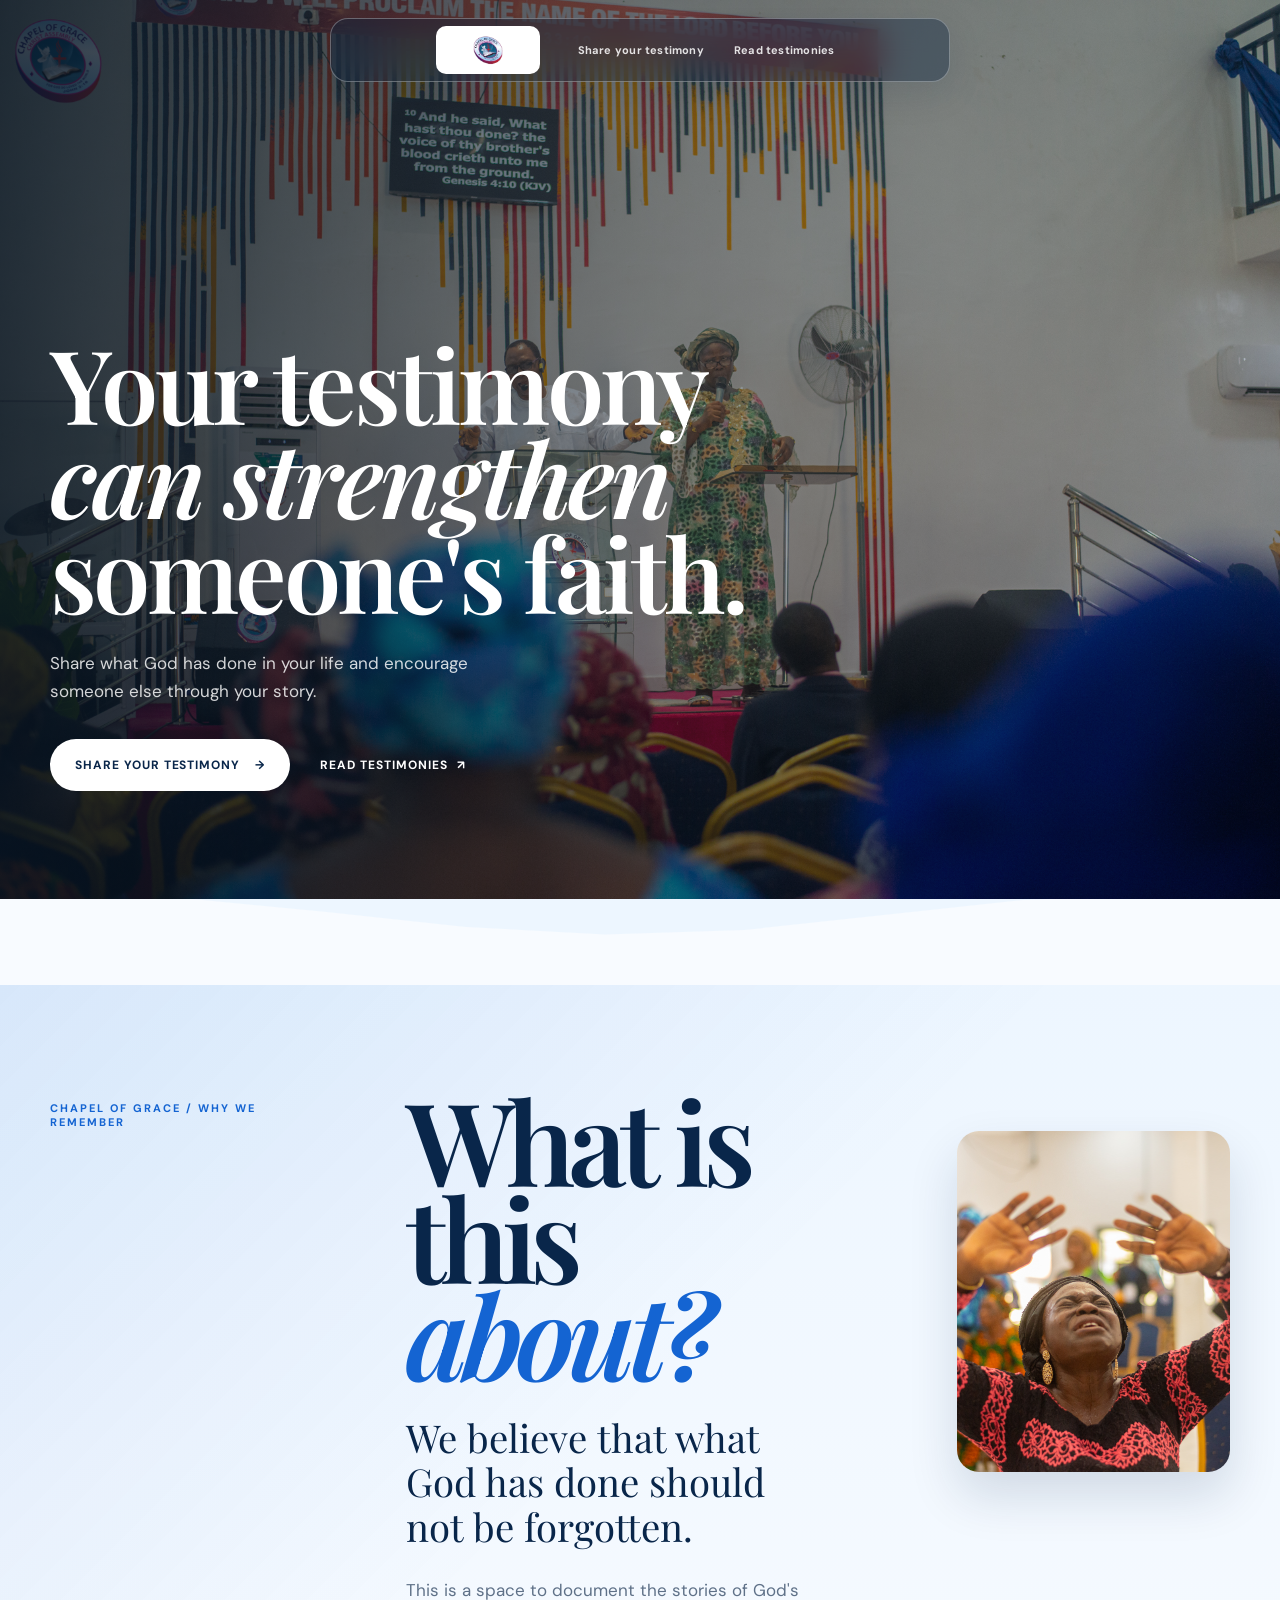
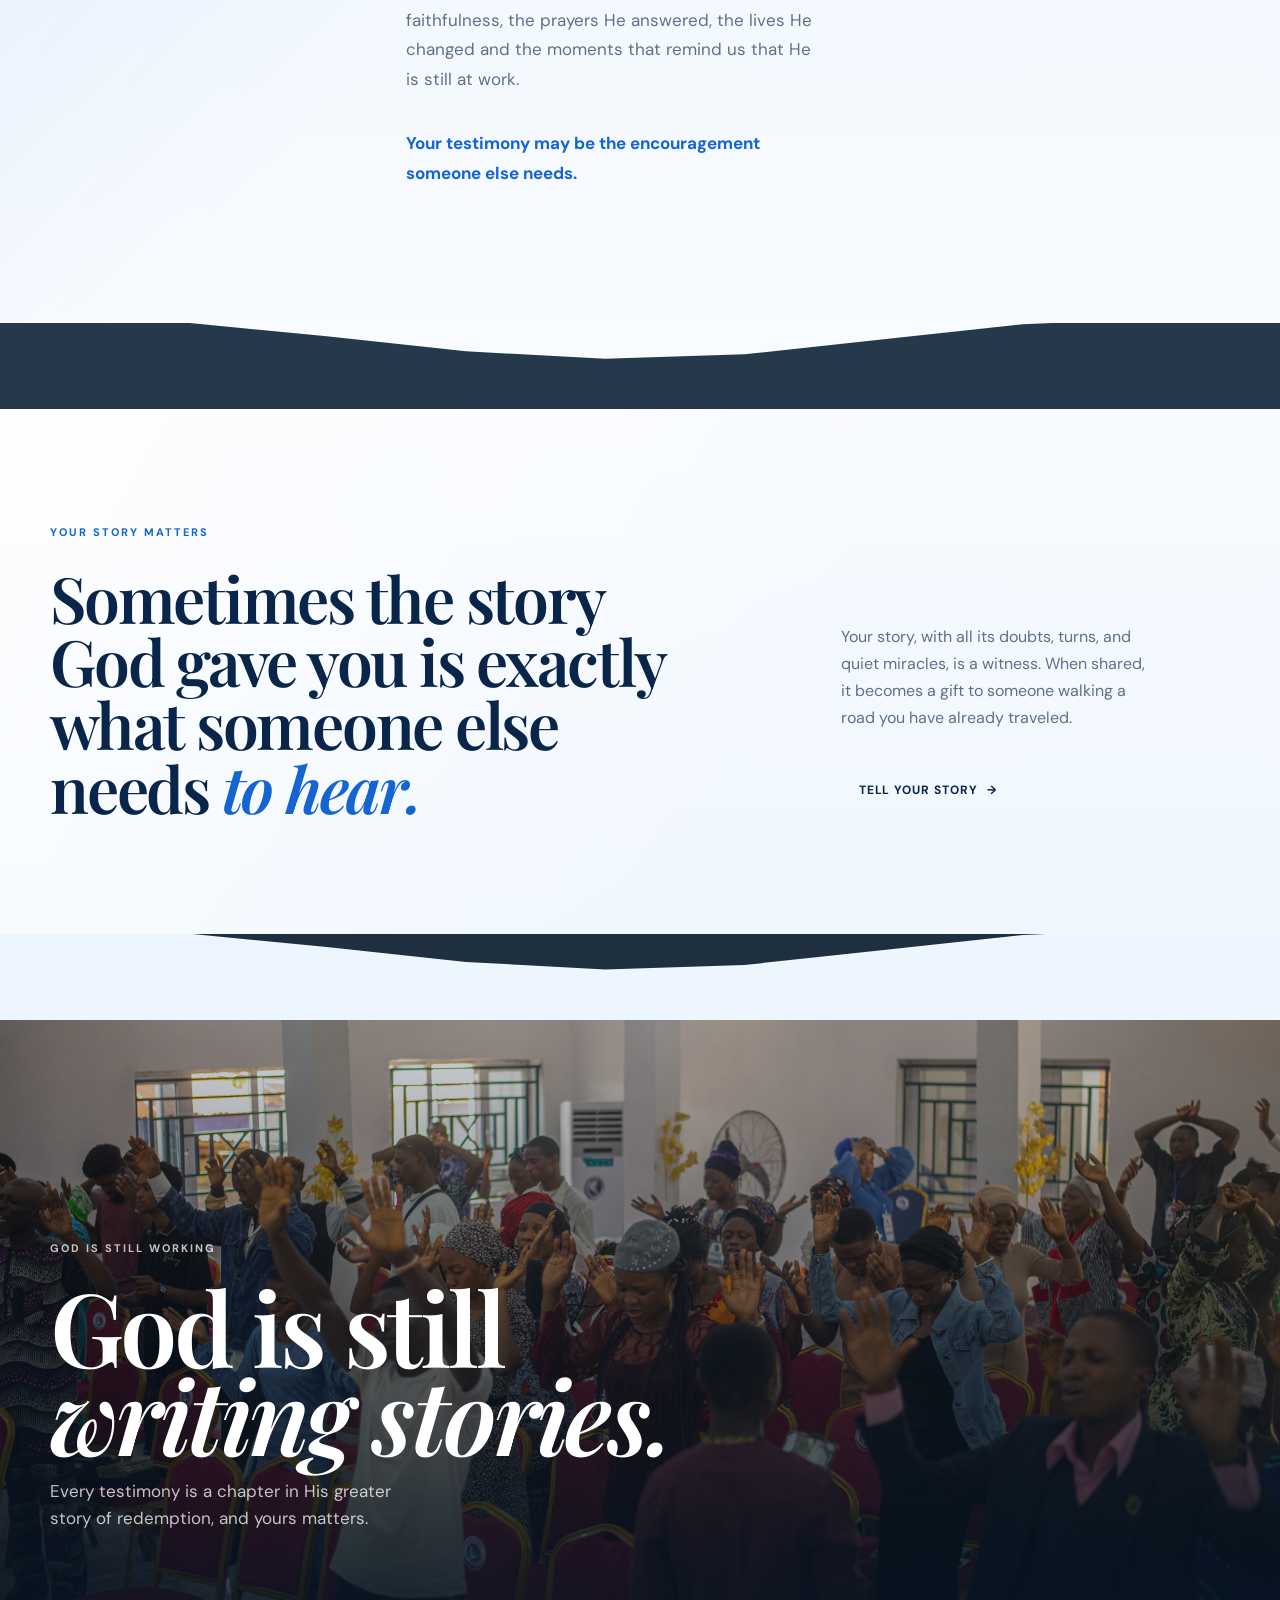
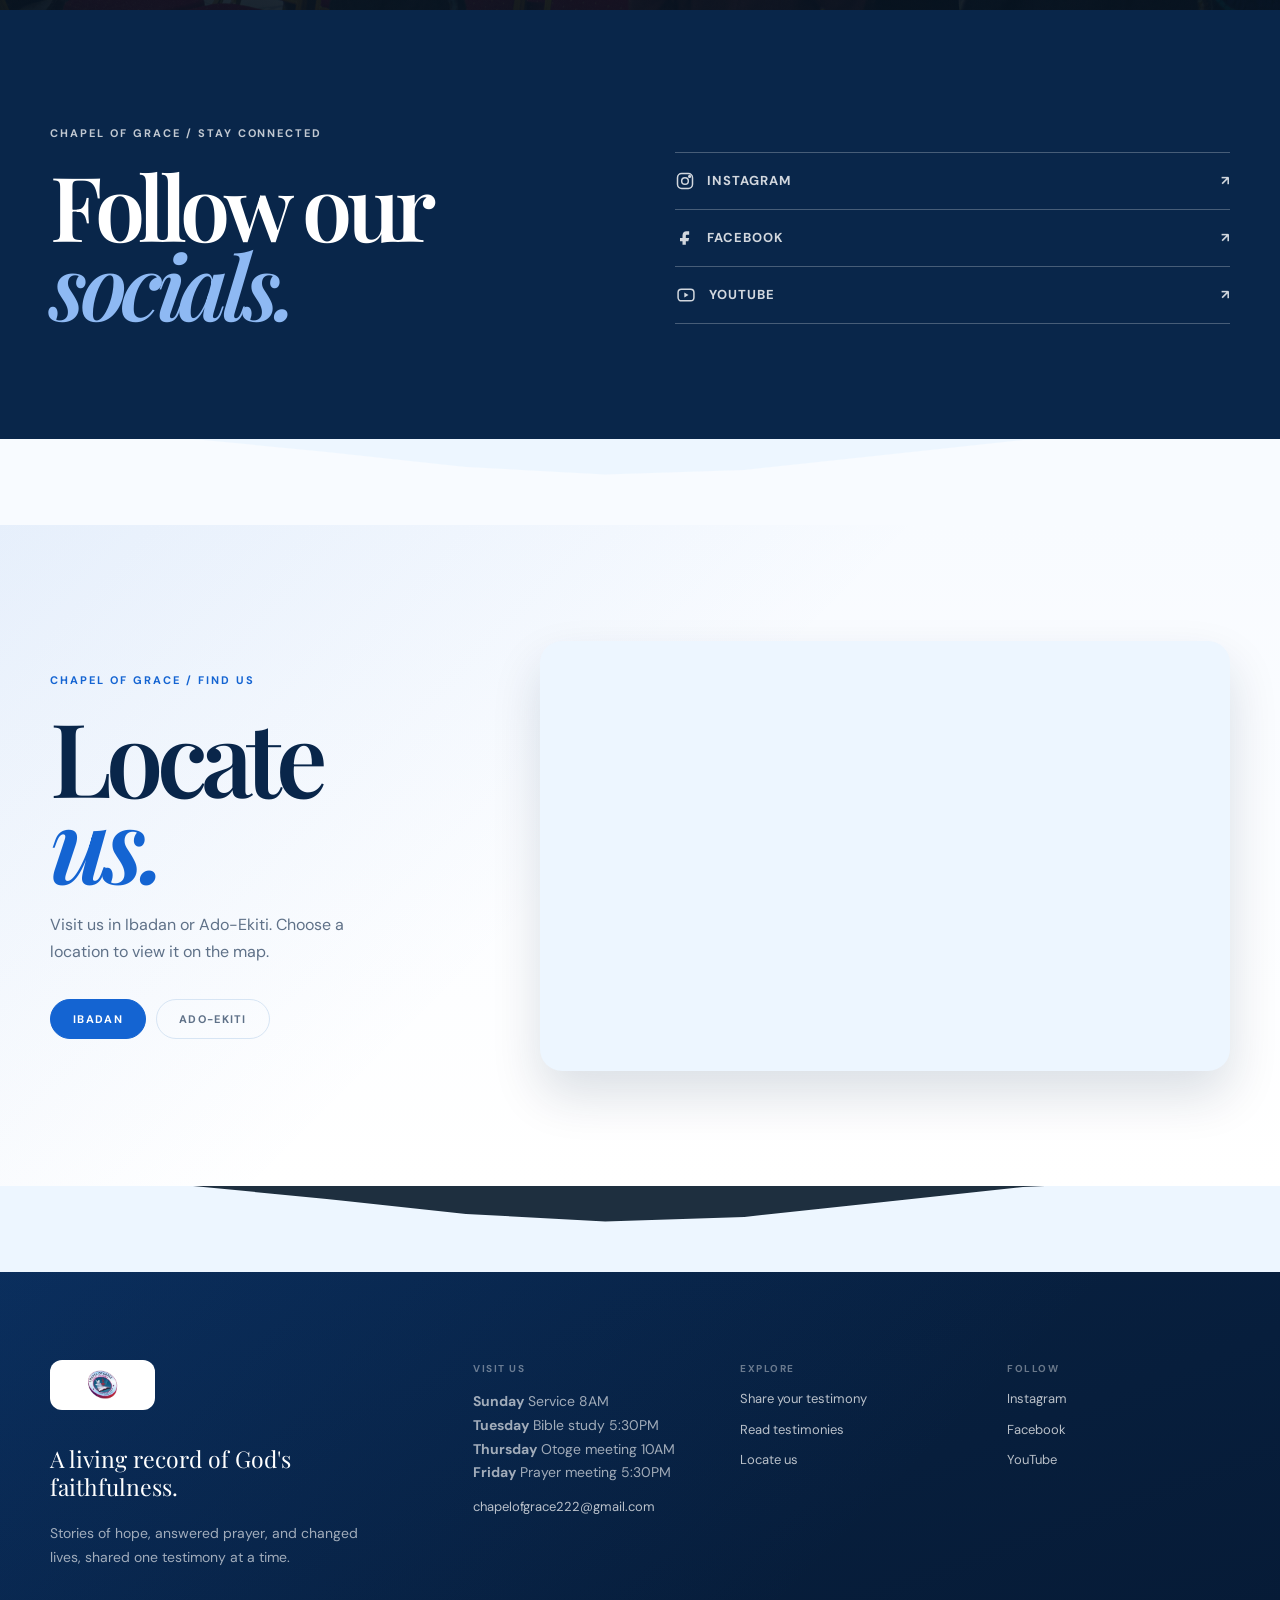
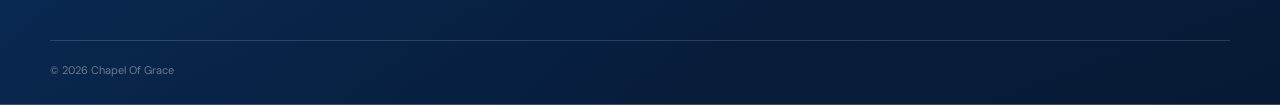
==== commit 19ca43d1: "push all" ====
--- a/index.html
+++ b/index.html
@@ -7,26 +7,30 @@
     <meta name="description"
         content="Share what God has done in your life and encourage someone else through your story.">
     <title>Testimony - Chapel Of Grace</title>
-    <link rel="icon" type="image/jpeg" href="logo.jpg">
+    <link rel="icon" type="image/jpeg" href="assets/images/logo.jpg">
     <link rel="preconnect" href="https://fonts.googleapis.com">
     <link rel="preconnect" href="https://fonts.gstatic.com" crossorigin>
     <link
         href="https://fonts.googleapis.com/css2?family=DM+Sans:wght@400;500;600;700&family=Playfair+Display:ital,wght@0,500;0,600;0,700;1,500&display=swap"
         rel="stylesheet">
-    <link rel="stylesheet" href="styles.css">
-    <script src="script.js" defer></script>
+    <link rel="stylesheet" href="css/style.css">
+    <script src="js/script.js" defer></script>
 </head>
 
 <body>
     <header class="site-header" id="siteHeader">
-        <a class="brand" href="#top" aria-label="Chapel Of Grace home"><img class="brand-logo" src="logo.jpg"
-                alt="Chapel Of Grace"></a>
-        <nav class="desktop-nav" aria-label="Primary navigation"><a href="share.html">Share your testimony</a><a
-                href="stories.html">Read testimonies</a></nav>
+        <a class="brand" href="#top" aria-label="Chapel Of Grace home"><img class="brand-logo"
+                src="assets/images/logo.jpg" alt="Chapel Of Grace"></a>
+        <nav class="desktop-nav" aria-label="Primary navigation">
+            <a href="share.html">Share your testimony</a>
+            <a href="stories.html">Read testimonies</a>
+        </nav>
         <button class="menu-toggle" type="button" aria-label="Open navigation" aria-expanded="false"
             aria-controls="mobileNav"><span aria-hidden="true"></span><span aria-hidden="true"></span></button>
-        <nav class="mobile-nav" id="mobileNav" aria-label="Mobile navigation"><a href="share.html">Share your
-                testimony</a><a href="stories.html">Read testimonies</a></nav>
+        <nav class="mobile-nav" id="mobileNav" aria-label="Mobile navigation">
+            <a href="share.html">Share your testimony</a>
+            <a href="stories.html">Read testimonies</a>
+        </nav>
     </header>
 
     <main id="top">
@@ -57,7 +61,7 @@
                     <p>Your testimony may be the encouragement someone else needs.</p>
                 </div>
                 <div class="about-image">
-                    <img src="hero.jpg" alt="A worshipper lifting her hands in praise">
+                    <img src="assets/images/hero.jpg" alt="A worshipper lifting her hands in praise">
                 </div>
             </div>
         </section>
@@ -151,7 +155,7 @@
             <div class="footer-top">
                 <div class="footer-brand">
                     <a class="brand" href="#top" aria-label="Chapel Of Grace home"><img class="brand-logo"
-                            src="logo.jpg" alt="Chapel Of Grace"></a>
+                            src="assets/images/logo.jpg" alt="Chapel Of Grace"></a>
                     <p class="footer-kicker">A living record of God's faithfulness.</p>
                     <p>Stories of hope, answered prayer, and changed lives, shared one testimony at a time.</p>
                 </div>
--- a/css/style.css
+++ b/css/style.css
@@ -0,0 +1,2596 @@
+:root {
+    --navy: #102943;
+    --blue: #1e5aa8;
+    --sky: #eaf1f8;
+    --cream: #f7f6f1;
+    --paper: #ffffff;
+    --muted: #627085;
+    --line: #d9e0e8;
+    --serif: 'Playfair Display', Georgia, serif;
+    --sans: 'DM Sans', Arial, sans-serif;
+}
+
+* {
+    box-sizing: border-box;
+}
+
+html {
+    scroll-behavior: smooth;
+}
+
+body {
+    margin: 0;
+    min-width: 320px;
+    overflow-x: hidden;
+    color: var(--navy);
+    background: var(--paper);
+    font-family: var(--sans);
+}
+
+a {
+    color: inherit;
+    text-decoration: none;
+}
+
+button,
+input,
+textarea {
+    font: inherit;
+}
+
+.page-width {
+    width: min(1180px, calc(100% - 48px));
+    margin-inline: auto;
+}
+
+.narrow-width {
+    width: min(760px, calc(100% - 48px));
+}
+
+.section {
+    padding: 120px 0;
+}
+
+.site-header {
+    position: absolute;
+    z-index: 10;
+    inset: 0 0 auto;
+    height: 88px;
+    padding: 0 max(24px, calc((100vw - 1180px) / 2));
+    display: flex;
+    align-items: center;
+    justify-content: space-between;
+    color: #fff;
+}
+
+.brand {
+    display: inline-flex;
+    align-items: center;
+}
+
+.brand-logo {
+    display: block;
+    width: 116px;
+    height: auto;
+}
+
+.desktop-nav {
+    display: flex;
+    gap: 38px;
+    font-size: 13px;
+}
+
+.desktop-nav a,
+.mobile-nav a {
+    transition: opacity .2s ease;
+}
+
+.desktop-nav a:hover,
+.mobile-nav a:hover {
+    opacity: .65;
+}
+
+.menu-toggle,
+.mobile-nav {
+    display: none;
+}
+
+.hero {
+    position: relative;
+    isolation: isolate;
+    min-height: 760px;
+    height: min(100vh, 900px);
+    overflow: hidden;
+    display: flex;
+    align-items: center;
+    color: #fff;
+}
+
+.hero-image,
+.hero-image1,
+.hero-shade,
+.statement-image,
+.statement-shade {
+    position: absolute;
+    inset: 0;
+}
+
+.hero-image {
+    z-index: -2;
+    background: #26394b url('../assets/images/hero1.jpg') center / cover no-repeat;
+}
+.hero-image1 {
+    z-index: -2;
+    background: #26394b url('../assets/images/hero2.jpg') center / cover no-repeat;
+}
+
+.hero-shade {
+    z-index: -1;
+    background: linear-gradient(90deg, rgba(7, 21, 36, .84) 0%, rgba(7, 21, 36, .5) 48%, rgba(7, 21, 36, .24) 100%);
+}
+
+.hero-inner {
+    padding-top: 82px;
+}
+
+.eyebrow {
+    margin: 0 0 26px;
+    color: var(--blue);
+    font-size: 11px;
+    line-height: 1.3;
+    font-weight: 700;
+    letter-spacing: .18em;
+    text-transform: uppercase;
+}
+
+.eyebrow.light {
+    color: rgba(255, 255, 255, .75);
+}
+
+h1,
+h2,
+h3,
+p {
+    margin-top: 0;
+}
+
+h1,
+h2,
+h3 {
+    font-family: var(--serif);
+    font-weight: 600;
+}
+
+.hero h1 {
+    max-width: 760px;
+    margin-bottom: 30px;
+    font-size: clamp(3.6rem, 8vw, 7.6rem);
+    line-height: .92;
+    letter-spacing: -.055em;
+}
+
+em {
+    color: inherit;
+    font-style: italic;
+}
+
+.hero-copy {
+    max-width: 430px;
+    margin-bottom: 34px;
+    color: rgba(255, 255, 255, .82);
+    font-size: 17px;
+    line-height: 1.65;
+}
+
+.hero-actions {
+    display: flex;
+    align-items: center;
+    gap: 25px;
+    flex-wrap: wrap;
+}
+
+.button {
+    display: inline-flex;
+    align-items: center;
+    justify-content: center;
+    gap: 15px;
+    min-height: 50px;
+    padding: 0 22px;
+    border: 1px solid transparent;
+    cursor: pointer;
+    font-size: 12px;
+    font-weight: 700;
+    letter-spacing: .08em;
+    text-transform: uppercase;
+    transition: transform .2s ease, background .2s ease, color .2s ease;
+}
+
+.button:hover {
+    transform: translateY(-2px);
+}
+
+.button-light {
+    background: #fff;
+    color: var(--navy);
+}
+
+.button-light:hover {
+    background: var(--sky);
+}
+
+.button-blue {
+    background: var(--blue);
+    color: #fff;
+}
+
+.button-blue:hover {
+    background: #154783;
+}
+
+.text-link {
+    display: inline-flex;
+    align-items: center;
+    gap: 9px;
+    border-bottom: 1px solid currentColor;
+    padding-bottom: 4px;
+    font-size: 12px;
+    font-weight: 700;
+    letter-spacing: .08em;
+    text-transform: uppercase;
+}
+
+.text-link.light {
+    color: #fff;
+    border-color: rgba(255, 255, 255, .6);
+}
+
+.verse {
+    display: flex;
+    flex-direction: column;
+    gap: 8px;
+    max-width: 300px;
+    margin-top: 55px;
+    padding-left: 16px;
+    border-left: 2px solid #8cb6e4;
+    color: rgba(255, 255, 255, .72);
+    font-family: var(--serif);
+    font-size: 16px;
+    line-height: 1.5;
+}
+
+.verse small {
+    color: rgba(255, 255, 255, .5);
+    font-family: var(--sans);
+    font-size: 10px;
+    letter-spacing: .14em;
+    text-transform: uppercase;
+}
+
+.scroll-cue {
+    position: absolute;
+    bottom: 28px;
+    left: 50%;
+    display: flex;
+    align-items: center;
+    gap: 14px;
+    color: rgba(255, 255, 255, .65);
+    font-size: 10px;
+    letter-spacing: .18em;
+    text-transform: uppercase;
+    transform: translateX(-50%);
+}
+
+.scroll-cue i {
+    display: block;
+    width: 42px;
+    height: 1px;
+    background: currentColor;
+}
+
+.intro {
+    background:
+        linear-gradient(120deg, rgba(255, 255, 255, .72), transparent 42%),
+        linear-gradient(180deg, #f8fbff 0%, #eef6ff 100%);
+}
+
+.intro-grid {
+    display: grid;
+    grid-template-columns: 1.25fr .75fr;
+    gap: 12%;
+    align-items: end;
+}
+
+.intro h2 {
+    max-width: 720px;
+    margin: 0;
+    font-size: clamp(2.5rem, 5vw, 5.4rem);
+    line-height: .99;
+    letter-spacing: -.045em;
+}
+
+.intro h2 em {
+    color: var(--blue);
+}
+
+.intro-note {
+    max-width: 310px;
+    padding-bottom: 5px;
+    color: var(--muted);
+    font-size: 16px;
+    line-height: 1.7;
+}
+
+.intro-note .text-link {
+    margin-top: 18px;
+    color: var(--navy);
+}
+
+.locations-section {
+    background:
+        linear-gradient(135deg, rgba(20, 100, 210, .08), transparent 48%),
+        linear-gradient(180deg, #f8fbff 0%, #ffffff 100%);
+}
+
+.locations-grid {
+    display: grid;
+    grid-template-columns: minmax(220px, .72fr) minmax(0, 1.28fr);
+    gap: clamp(50px, 8vw, 120px);
+    align-items: center;
+}
+
+.locations-intro h2 {
+    margin: 0 0 26px;
+    color: var(--navy);
+    font-size: clamp(4rem, 8vw, 8rem);
+    line-height: .84;
+    letter-spacing: -.06em;
+}
+
+.locations-intro h2 em {
+    color: var(--blue);
+}
+
+.locations-intro>p:not(.eyebrow) {
+    max-width: 300px;
+    margin-bottom: 34px;
+    color: var(--muted);
+    font-size: 16px;
+    line-height: 1.7;
+}
+
+.location-tabs {
+    display: flex;
+    gap: 10px;
+}
+
+.location-tab {
+    padding: 12px 22px;
+    border: 1px solid var(--line);
+    border-radius: 999px;
+    background: transparent;
+    color: var(--muted);
+    cursor: pointer;
+    font-size: 11px;
+    font-weight: 700;
+    letter-spacing: .12em;
+    text-transform: uppercase;
+    transition: background .2s ease, border-color .2s ease, color .2s ease;
+}
+
+.location-tab:hover,
+.location-tab.active {
+    border-color: var(--blue);
+    background: var(--blue);
+    color: #fff;
+}
+
+.location-map-wrap {
+    position: relative;
+    min-height: 430px;
+    overflow: hidden;
+    border-radius: 22px;
+    background: var(--sky);
+    box-shadow: 0 24px 50px rgba(9, 38, 74, .14);
+}
+
+.location-map {
+    display: none;
+    width: 100%;
+    height: 430px;
+    border: 0;
+}
+
+.location-map.active {
+    display: block;
+}
+
+.socials-section {
+    background: var(--navy);
+    color: #fff;
+}
+
+.socials-inner {
+    display: grid;
+    grid-template-columns: 1fr 1fr;
+    gap: 70px;
+    align-items: end;
+}
+
+.socials-section h2 {
+    margin: 0;
+    font-size: clamp(3.4rem, 7vw, 7rem);
+    line-height: .88;
+    letter-spacing: -.06em;
+}
+
+.socials-section h2 em {
+    color: #8eb9f3;
+}
+
+.social-links {
+    display: grid;
+    border-top: 1px solid rgba(255, 255, 255, .25);
+}
+
+.social-links a {
+    display: flex;
+    align-items: center;
+    justify-content: space-between;
+    padding: 18px 0;
+    border-bottom: 1px solid rgba(255, 255, 255, .25);
+    color: rgba(255, 255, 255, .82);
+    font-size: 13px;
+    font-weight: 700;
+    letter-spacing: .08em;
+    text-transform: uppercase;
+    transition: color .2s ease, padding .2s ease;
+}
+
+.social-name {
+    display: inline-flex;
+    align-items: center;
+    gap: 12px;
+}
+
+.social-icon {
+    width: 20px;
+    height: 20px;
+    fill: none;
+    stroke: currentColor;
+    stroke-linecap: round;
+    stroke-linejoin: round;
+    stroke-width: 1.8;
+}
+
+.social-icon-facebook {
+    fill: currentColor;
+    stroke: none;
+}
+
+.social-icon-youtube {
+    width: 22px;
+}
+
+.social-play {
+    fill: currentColor;
+    stroke: none;
+}
+
+.social-links a:hover {
+    padding-inline: 8px;
+    color: #fff;
+}
+
+.share-section {
+    background:
+        linear-gradient(135deg, rgba(20, 100, 210, .06), transparent 48%),
+        repeating-linear-gradient(0deg, rgba(20, 100, 210, .025) 0, rgba(20, 100, 210, .025) 1px, transparent 1px, transparent 42px),
+        linear-gradient(180deg, #edf6ff 0%, #f8fbff 100%);
+}
+
+.section-heading {
+    margin-bottom: 68px;
+    text-align: center;
+}
+
+.section-heading h2 {
+    margin-bottom: 24px;
+    font-size: clamp(3rem, 7vw, 6.5rem);
+    line-height: .9;
+    letter-spacing: -.055em;
+}
+
+.section-heading>p:last-child {
+    max-width: 560px;
+    margin: auto;
+    color: var(--muted);
+    font-size: 16px;
+    line-height: 1.7;
+}
+
+form {
+    display: flex;
+    flex-direction: column;
+    gap: 38px;
+}
+
+.form-row {
+    display: grid;
+    grid-template-columns: 1fr 1fr;
+    gap: 32px;
+}
+
+form label,
+legend {
+    display: block;
+    color: var(--navy);
+    font-size: 11px;
+    font-weight: 700;
+    letter-spacing: .16em;
+    text-transform: uppercase;
+}
+
+input[type='text'],
+textarea {
+    display: block;
+    width: 100%;
+    margin-top: 12px;
+    padding: 12px 0 16px;
+    border: 0;
+    border-bottom: 1px solid #b8c6d6;
+    outline: 0;
+    color: var(--navy);
+    background: transparent;
+    font-size: 17px;
+}
+
+textarea {
+    resize: vertical;
+    min-height: 125px;
+}
+
+input::placeholder,
+textarea::placeholder {
+    color: #8290a2;
+}
+
+input[type='text']:focus,
+textarea:focus {
+    border-color: var(--blue);
+}
+
+fieldset {
+    min-width: 0;
+    margin: 0;
+    padding: 0;
+    border: 0;
+}
+
+.category-list {
+    display: flex;
+    flex-wrap: wrap;
+    gap: 9px;
+    margin-top: 18px;
+}
+
+.category-list label {
+    cursor: pointer;
+}
+
+.category-list input {
+    position: absolute;
+    opacity: 0;
+    pointer-events: none;
+}
+
+.category-list span {
+    display: block;
+    padding: 12px 17px;
+    border: 1px solid #c5d0dd;
+    color: var(--muted);
+    font-size: 12px;
+    letter-spacing: .03em;
+    text-transform: none;
+    transition: .2s ease;
+}
+
+.category-list span:hover,
+.category-list input:checked+span {
+    border-color: var(--blue);
+    background: var(--blue);
+    color: #fff;
+}
+
+.sharing-options {
+    display: grid;
+    gap: 10px;
+    margin-top: 18px;
+}
+
+.sharing-options label {
+    display: flex;
+    align-items: center;
+    gap: 12px;
+    padding: 15px 17px;
+    border: 1px solid #c5d0dd;
+    color: var(--muted);
+    cursor: pointer;
+    font-size: 12px;
+    letter-spacing: .03em;
+    text-transform: none;
+    transition: border-color .2s ease, background .2s ease, color .2s ease;
+}
+
+.sharing-options label:has(input:checked) {
+    border-color: var(--blue);
+    background: rgba(20, 100, 210, .08);
+    color: var(--navy);
+}
+
+.sharing-options input {
+    flex: 0 0 auto;
+    width: 17px;
+    height: 17px;
+    accent-color: var(--blue);
+}
+
+.sharing-options strong {
+    display: inline-block;
+    min-width: 20px;
+    color: var(--blue);
+}
+
+.upload-field {
+    position: relative;
+    padding: 0;
+    border: 1px dashed #b8c6d6;
+    border-radius: 18px;
+    background: rgba(255, 255, 255, .42);
+    cursor: pointer;
+    overflow: hidden;
+    transition: border-color .2s ease, background .2s ease, box-shadow .2s ease;
+}
+
+.upload-field:hover,
+.upload-field.is-dragging,
+.upload-field.has-file {
+    border-color: var(--blue);
+    background: rgba(255, 255, 255, .78);
+    box-shadow: 0 0 0 4px rgba(20, 100, 210, .08);
+}
+
+.upload-field input {
+    position: absolute;
+    width: 1px;
+    height: 1px;
+    overflow: hidden;
+    clip: rect(0 0 0 0);
+    white-space: nowrap;
+    clip-path: inset(50%);
+}
+
+.upload-content {
+    display: flex;
+    align-items: center;
+    flex-direction: column;
+    gap: 9px;
+    padding: 34px 26px;
+    color: var(--muted);
+    cursor: pointer;
+    letter-spacing: 0;
+    text-align: center;
+    text-transform: none;
+}
+
+.upload-icon {
+    display: grid;
+    width: 42px;
+    height: 42px;
+    margin-bottom: 5px;
+    place-items: center;
+    border: 1px solid var(--blue);
+    border-radius: 50%;
+    color: var(--blue);
+    font-size: 24px;
+    font-weight: 400;
+}
+
+.upload-content strong {
+    color: var(--navy);
+    font-size: 14px;
+    letter-spacing: .02em;
+    text-transform: none;
+}
+
+.upload-content>span:not(.upload-icon) {
+    font-size: 13px;
+}
+
+.upload-content small {
+    display: block;
+    margin-top: 2px;
+    color: #8290a2;
+    font-size: 11px;
+    letter-spacing: .02em;
+    text-transform: none;
+}
+
+.upload-preview {
+    margin: 0 18px 18px;
+    overflow: hidden;
+    border-radius: 12px;
+    background: var(--navy);
+}
+
+.upload-preview img,
+.upload-preview video {
+    display: block;
+    width: 100%;
+    max-height: 280px;
+    object-fit: contain;
+}
+
+.upload-error {
+    margin: 0 24px 18px;
+    color: #b42318;
+    font-size: 12px;
+    line-height: 1.5;
+    text-align: center;
+}
+
+.consent {
+    display: flex;
+    align-items: flex-start;
+    gap: 12px;
+    color: var(--muted);
+    letter-spacing: 0;
+    text-transform: none;
+}
+
+.consent input {
+    width: 18px;
+    height: 18px;
+    margin: 0;
+    accent-color: var(--blue);
+}
+
+form>.button {
+    align-self: center;
+}
+
+.form-status {
+    margin: -18px 0 0;
+    color: var(--muted);
+    font-size: 13px;
+    line-height: 1.5;
+    text-align: center;
+}
+
+.form-status.error {
+    color: #b42318;
+}
+
+.success-message {
+    position: fixed;
+    z-index: 40;
+    inset: 0;
+    display: grid;
+    place-items: center;
+    padding: 24px;
+    background: rgba(6, 26, 53, .72);
+    backdrop-filter: blur(8px);
+    text-align: center;
+}
+
+.success-message[hidden] {
+    display: none;
+}
+
+.success-panel {
+    position: relative;
+    width: min(680px, 100%);
+    max-height: min(430px, calc(100vh - 48px));
+    overflow-y: auto;
+    padding: clamp(42px, 7vw, 72px) clamp(24px, 7vw, 64px);
+    border-radius: 22px;
+    background: #fff;
+    box-shadow: 0 30px 80px rgba(4, 23, 52, .28);
+}
+
+.success-message h3 {
+    margin-bottom: 20px;
+    font-size: clamp(2.4rem, 5vw, 4.5rem);
+    line-height: .95;
+}
+
+.success-message>p:not(.eyebrow) {
+    max-width: 450px;
+    margin: 0 auto 25px;
+    color: var(--muted);
+    line-height: 1.7;
+}
+
+body.submission-open {
+    overflow: hidden;
+}
+
+.statement {
+    position: relative;
+    isolation: isolate;
+    min-height: 590px;
+    display: flex;
+    align-items: end;
+    overflow: hidden;
+    color: #fff;
+}
+
+.statement-image {
+    z-index: -2;
+    background: #1e2f3f url('../assets/images/hero3.jpg') center / cover no-repeat;
+}
+
+.statement-shade {
+    z-index: -1;
+    background: linear-gradient(180deg, rgba(7, 21, 36, .18), rgba(7, 21, 36, .86));
+}
+
+.statement-inner {
+    padding-bottom: 78px;
+}
+
+.statement h2 {
+    margin-bottom: 20px;
+    font-size: clamp(3.4rem, 8vw, 8rem);
+    line-height: .86;
+    letter-spacing: -.06em;
+}
+
+.statement-inner>p:last-child {
+    max-width: 370px;
+    margin-bottom: 0;
+    color: rgba(255, 255, 255, .75);
+    font-size: 17px;
+    line-height: 1.6;
+}
+
+.stories {
+    background:
+        linear-gradient(115deg, rgba(237, 246, 255, .82), transparent 46%),
+        linear-gradient(180deg, #ffffff 0%, #f4f9ff 100%);
+}
+
+.stories-heading {
+    display: flex;
+    align-items: end;
+    justify-content: space-between;
+    gap: 50px;
+    margin-bottom: 60px;
+}
+
+.stories-heading h2 {
+    margin: 0;
+    font-size: clamp(3rem, 6vw, 6.5rem);
+    line-height: .88;
+    letter-spacing: -.055em;
+}
+
+.stories-heading>p {
+    max-width: 250px;
+    margin: 0;
+    color: var(--muted);
+    line-height: 1.6;
+}
+
+.filters {
+    display: flex;
+    gap: 24px;
+    overflow-x: auto;
+    margin-bottom: 48px;
+    padding-bottom: 12px;
+    border-bottom: 1px solid var(--line);
+}
+
+.filter {
+    flex: 0 0 auto;
+    padding: 0 0 10px;
+    border: 0;
+    border-bottom: 2px solid transparent;
+    background: none;
+    color: var(--muted);
+    cursor: pointer;
+    font-size: 11px;
+    font-weight: 700;
+    letter-spacing: .12em;
+    text-transform: uppercase;
+}
+
+.filter.active {
+    border-color: var(--blue);
+    color: var(--blue);
+}
+
+.story-grid {
+    display: grid;
+    grid-template-columns: repeat(3, 1fr);
+    gap: 38px 24px;
+}
+
+.story-card {
+    border-top: 1px solid var(--line);
+    padding-top: 18px;
+    cursor: pointer;
+    transition: transform .25s ease, border-color .25s ease;
+}
+
+.story-card:hover,
+.story-card:focus-visible {
+    border-color: var(--blue);
+    outline: 0;
+    transform: translateY(-5px);
+}
+
+.story-card .card-image {
+    width: 100%;
+    aspect-ratio: 4 / 3;
+    margin-bottom: 20px;
+    object-fit: cover;
+    background: var(--sky);
+}
+
+.story-card .card-category {
+    color: var(--blue);
+    font-size: 10px;
+    font-weight: 700;
+    letter-spacing: .15em;
+    text-transform: uppercase;
+}
+
+.story-card h3 {
+    margin: 13px 0 10px;
+    font-size: clamp(1.65rem, 3vw, 2.6rem);
+    line-height: .98;
+    letter-spacing: -.035em;
+}
+
+.story-card p {
+    margin-bottom: 16px;
+    color: var(--muted);
+    line-height: 1.6;
+}
+
+.story-card small {
+    color: #8794a5;
+    font-size: 12px;
+}
+
+.read-more {
+    display: inline-flex;
+    align-items: center;
+    gap: 9px;
+    margin-top: 18px;
+    padding: 0 0 5px;
+    border: 0;
+    border-bottom: 1px solid currentColor;
+    background: transparent;
+    color: var(--navy);
+    cursor: pointer;
+    font-size: 11px;
+    font-weight: 700;
+    letter-spacing: .1em;
+    text-transform: uppercase;
+}
+
+.read-more:hover,
+.read-more:focus-visible {
+    color: var(--blue);
+    outline: 0;
+}
+
+body.modal-open {
+    overflow: hidden;
+}
+
+body.modal-open .site-header {
+    visibility: hidden;
+    opacity: 0;
+    pointer-events: none;
+}
+
+.story-modal[hidden] {
+    display: none;
+}
+
+.story-modal {
+    position: fixed;
+    z-index: 30;
+    inset: 0;
+    display: grid;
+    place-items: center;
+    padding: 24px;
+    background: rgba(6, 26, 53, .72);
+    backdrop-filter: blur(8px);
+}
+
+.story-modal-panel {
+    position: relative;
+    width: min(680px, 100%);
+    max-height: min(720px, calc(100vh - 48px));
+    overflow-y: auto;
+    padding: clamp(32px, 6vw, 64px);
+    border-radius: 22px;
+    background: #fff;
+    box-shadow: 0 30px 80px rgba(4, 23, 52, .28);
+}
+
+.modal-close {
+    position: absolute;
+    top: 18px;
+    right: 18px;
+    display: grid;
+    width: 38px;
+    height: 38px;
+    place-items: center;
+    border: 1px solid var(--line);
+    border-radius: 50%;
+    background: transparent;
+    color: var(--navy);
+    cursor: pointer;
+    font-size: 25px;
+    line-height: 1;
+    transition: background .2s ease, color .2s ease;
+}
+
+.modal-close:hover,
+.modal-close:focus-visible {
+    border-color: var(--blue);
+    background: var(--blue);
+    color: #fff;
+    outline: 0;
+}
+
+.modal-navigation {
+    display: flex;
+    gap: 8px;
+    margin-bottom: 30px;
+}
+
+.modal-previous,
+.modal-next {
+    display: grid;
+    width: 42px;
+    height: 42px;
+    place-items: center;
+    border: 1px solid var(--line);
+    border-radius: 50%;
+    background: transparent;
+    color: var(--navy);
+    cursor: pointer;
+    font-size: 20px;
+    line-height: 1;
+    transition: background .2s ease, border-color .2s ease, color .2s ease;
+}
+
+.modal-previous:hover,
+.modal-previous:focus-visible,
+.modal-next:hover,
+.modal-next:focus-visible {
+    border-color: var(--blue);
+    background: var(--blue);
+    color: #fff;
+    outline: 0;
+}
+
+.modal-title {
+    max-width: 540px;
+    margin: 0 0 28px;
+    color: var(--navy);
+    font-size: clamp(2.8rem, 6vw, 5.5rem);
+    line-height: .9;
+    letter-spacing: -.055em;
+}
+
+.modal-story {
+    margin-bottom: 34px;
+    color: var(--muted);
+    font-size: 18px;
+    line-height: 1.75;
+}
+
+.modal-details {
+    display: grid;
+    grid-template-columns: repeat(3, 1fr);
+    gap: 18px;
+    padding-top: 22px;
+    border-top: 1px solid var(--line);
+}
+
+.modal-details span {
+    display: flex;
+    flex-direction: column;
+    gap: 7px;
+    color: var(--navy);
+    font-size: 13px;
+}
+
+.modal-details strong {
+    color: var(--muted);
+    font-size: 10px;
+    letter-spacing: .12em;
+    text-transform: uppercase;
+}
+
+.site-footer {
+    padding: 88px 0 28px;
+    background: var(--navy);
+    color: #fff;
+}
+
+.footer-top {
+    display: grid;
+    grid-template-columns: 1.7fr repeat(3, 1fr);
+    gap: 44px;
+    padding-bottom: 70px;
+}
+
+.footer-brand {
+    max-width: 340px;
+}
+
+.footer-brand p {
+    margin: 22px 0 0;
+    color: rgba(255, 255, 255, .62);
+    font-size: 14px;
+    line-height: 1.7;
+}
+
+.footer-brand .footer-kicker {
+    margin-top: 30px;
+    color: #fff;
+    font-family: var(--serif);
+    font-size: 23px;
+    line-height: 1.2;
+}
+
+.footer-column {
+    display: flex;
+    flex-direction: column;
+    align-items: flex-start;
+    gap: 13px;
+}
+
+.footer-column p {
+    max-width: 320px;
+    margin: 0;
+    color: rgba(255, 255, 255, .62);
+    font-size: 14px;
+    line-height: 1.7;
+}
+
+.footer-label {
+    margin-top: 0 !important;
+    color: rgba(255, 255, 255, .4) !important;
+    font-size: 10px !important;
+    font-weight: 700;
+    letter-spacing: .15em;
+    text-transform: uppercase;
+}
+
+.footer-column a {
+    color: rgba(255, 255, 255, .72);
+    font-size: 13px;
+    line-height: 1.35;
+}
+
+.footer-column a:hover {
+    color: #fff;
+}
+
+.footer-bottom {
+    display: flex;
+    justify-content: space-between;
+    padding-top: 22px;
+    border-top: 1px solid rgba(255, 255, 255, .15);
+    color: rgba(255, 255, 255, .4);
+    font-size: 11px;
+}
+
+@media (max-width: 760px) {
+
+    .page-width,
+    .narrow-width {
+        width: min(100% - 36px, 620px);
+    }
+
+    .site-header {
+        height: 72px;
+        padding-inline: 18px;
+    }
+
+    .desktop-nav {
+        display: none;
+    }
+
+    .menu-toggle {
+        display: block;
+        padding: 8px 0;
+        border: 0;
+        color: #fff;
+        background: none;
+        cursor: pointer;
+        font-size: 11px;
+        font-weight: 700;
+        letter-spacing: .14em;
+        text-transform: uppercase;
+    }
+
+    .mobile-nav {
+        position: absolute;
+        top: 62px;
+        right: 18px;
+        display: flex;
+        flex-direction: column;
+        gap: 14px;
+        width: 210px;
+        padding: 20px;
+        background: var(--navy);
+        opacity: 0;
+        pointer-events: none;
+        transform: translateY(-8px);
+        transition: .2s ease;
+    }
+
+    .mobile-nav.open {
+        opacity: 1;
+        pointer-events: auto;
+        transform: translateY(0);
+    }
+
+    .mobile-nav a {
+        color: #fff;
+        font-size: 13px;
+    }
+
+    .hero {
+        min-height: 700px;
+        height: 100svh;
+    }
+
+    .hero-shade {
+        background: linear-gradient(180deg, rgba(7, 21, 36, .72), rgba(7, 21, 36, .48) 45%, rgba(7, 21, 36, .86));
+    }
+
+    .hero-inner {
+        padding-top: 45px;
+    }
+
+    .hero h1 {
+        font-size: clamp(3.1rem, 15vw, 5.3rem);
+    }
+
+    .hero-copy {
+        font-size: 15px;
+    }
+
+    .verse {
+        margin-top: 35px;
+    }
+
+    .section {
+        padding: 78px 0;
+    }
+
+    .intro-grid,
+    .form-row,
+    .stories-heading {
+        grid-template-columns: 1fr;
+    }
+
+    .intro-grid {
+        gap: 42px;
+    }
+
+    .intro-note {
+        max-width: 440px;
+    }
+
+    .locations-grid {
+        grid-template-columns: 1fr;
+        gap: 48px;
+    }
+
+    .socials-inner {
+        grid-template-columns: 1fr;
+        gap: 48px;
+    }
+
+    .locations-intro h2 {
+        font-size: clamp(3.7rem, 17vw, 6rem);
+    }
+
+    .location-map-wrap,
+    .location-map {
+        min-height: 360px;
+        height: 360px;
+    }
+
+    .section-heading {
+        margin-bottom: 48px;
+    }
+
+    .statement {
+        min-height: 540px;
+    }
+
+    .statement-inner {
+        padding-bottom: 56px;
+    }
+
+    .stories-heading {
+        align-items: start;
+        gap: 24px;
+        margin-bottom: 40px;
+    }
+
+    .story-grid {
+        grid-template-columns: 1fr;
+        gap: 32px;
+    }
+
+    .story-modal {
+        padding: 16px;
+    }
+
+    .story-modal-panel {
+        max-height: calc(100vh - 32px);
+        padding: 34px 24px 28px;
+        border-radius: 18px;
+    }
+
+    .modal-details {
+        grid-template-columns: 1fr;
+    }
+
+    .footer-top {
+        grid-template-columns: 1fr 1fr;
+        gap: 32px;
+        padding-bottom: 48px;
+    }
+
+    .footer-brand {
+        grid-column: 1 / -1;
+    }
+
+    .footer-bottom {
+        gap: 12px;
+        flex-direction: column;
+    }
+}
+
+@media (prefers-reduced-motion: reduce) {
+
+    *,
+    *::before,
+    *::after {
+        scroll-behavior: auto !important;
+        transition-duration: .01ms !important;
+    }
+}
+
+.stories-page .site-header.past-hero.menu-open .mobile-nav {
+    opacity: 1 !important;
+    pointer-events: auto !important;
+    transform: translate(-50%, 0) scale(1) !important;
+}
+
+@media (max-width: 760px) {
+    .site-header .desktop-nav {
+        display: none !important;
+    }
+
+    .site-header .menu-toggle {
+        display: grid !important;
+    }
+
+    .footer-column p,
+    .footer-column a {
+        overflow-wrap: anywhere;
+    }
+}
+
+.stories-page main#top {
+    padding-top: 100vh !important;
+}
+
+.stories-page main#top {
+    padding-top: 100vh;
+}
+
+.stories-page .stories-hero h1 {
+    max-width: 760px;
+}
+
+.stories-page .stories-hero .hero-copy {
+    max-width: 430px;
+}
+
+@media (max-width: 760px) {
+
+    .site-header,
+    .stories-page .site-header {
+        width: calc(100% - 24px) !important;
+        height: 58px !important;
+        padding: 6px 12px !important;
+        border-radius: 16px !important;
+    }
+
+    .site-header .brand-logo,
+    .stories-page .site-header .brand-logo {
+        width: 96px !important;
+        height: 44px !important;
+    }
+
+    .site-header .desktop-nav,
+    .stories-page .site-header .desktop-nav {
+        display: flex !important;
+        flex: 1 1 auto;
+        justify-content: center;
+        gap: 2px;
+        min-width: 0;
+    }
+
+    .site-header .desktop-nav a,
+    .stories-page .site-header .desktop-nav a {
+        min-width: 0;
+        padding: 9px 6px;
+        border-radius: 8px;
+        font-size: 9px;
+        letter-spacing: 0;
+        white-space: nowrap;
+    }
+
+    .site-header .menu-toggle,
+    .stories-page .site-header .menu-toggle {
+        display: none !important;
+        position: absolute !important;
+        inset: auto 9px auto auto !important;
+        width: 38px !important;
+        height: 38px !important;
+    }
+
+    .site-header.past-hero,
+    .site-header.past-hero.menu-open,
+    .stories-page .site-header.past-hero,
+    .stories-page .site-header.past-hero.menu-open {
+        width: 60px !important;
+        height: 60px !important;
+        padding: 6px !important;
+        border-radius: 50% !important;
+    }
+
+    .site-header.past-hero .brand,
+    .site-header.past-hero .brand-logo,
+    .stories-page .site-header.past-hero .brand,
+    .stories-page .site-header.past-hero .brand-logo {
+        width: 48px !important;
+        height: 48px !important;
+    }
+
+    .site-header.past-hero .menu-toggle,
+    .site-header.past-hero.menu-open .menu-toggle,
+    .stories-page .site-header.past-hero .menu-toggle,
+    .stories-page .site-header.past-hero.menu-open .menu-toggle {
+        display: grid !important;
+        inset: 7px !important;
+        width: 46px !important;
+        height: 46px !important;
+    }
+
+    .site-header.past-hero .desktop-nav,
+    .stories-page .site-header.past-hero .desktop-nav {
+        display: none !important;
+    }
+}
+
+.about-section {
+    min-height: 78vh;
+    display: flex;
+    align-items: center;
+    overflow: hidden;
+    background:
+        linear-gradient(135deg, rgba(20, 100, 210, .1), transparent 48%),
+        linear-gradient(180deg, #edf6ff 0%, #f8fbff 100%);
+    animation: peaceful-drift 24s ease-in-out infinite alternate;
+}
+
+.about-inner {
+    display: grid;
+    grid-template-columns: .55fr 1.05fr .7fr;
+    gap: 12%;
+    align-items: start;
+}
+
+.about-label {
+    display: flex;
+    align-items: flex-start;
+    justify-content: space-between;
+    gap: 20px;
+}
+
+.about-label .eyebrow {
+    margin-bottom: 0;
+}
+
+.about-mark {
+    display: grid;
+    width: 46px;
+    height: 46px;
+    place-items: center;
+    border: 1px solid rgba(20, 100, 210, .28);
+    border-radius: 50%;
+    color: var(--blue);
+    font-size: 24px;
+    font-weight: 300;
+}
+
+.about-copy {
+    max-width: 760px;
+}
+
+.about-copy h2 {
+    margin: -10px 0 34px;
+    color: var(--navy);
+    font-size: clamp(4rem, 9vw, 9rem);
+    line-height: .84;
+    letter-spacing: -.06em;
+}
+
+.about-copy h2 em {
+    color: var(--blue);
+}
+
+.about-copy p {
+    max-width: 600px;
+    margin-bottom: 20px;
+    color: var(--muted);
+    font-size: 17px;
+    line-height: 1.75;
+}
+
+.about-copy .about-lead {
+    max-width: 570px;
+    margin-bottom: 28px;
+    color: var(--navy);
+    font-family: var(--serif);
+    font-size: clamp(1.55rem, 3vw, 2.5rem);
+    line-height: 1.15;
+}
+
+.about-copy p:last-child {
+    margin-top: 34px;
+    color: var(--blue);
+    font-weight: 700;
+}
+
+@media (max-width: 760px) {
+
+    .site-header,
+    .stories-page .site-header {
+        width: calc(100% - 24px);
+        height: 58px;
+        padding: 6px 12px;
+        border-radius: 16px;
+    }
+
+    .site-header .brand-logo,
+    .stories-page .site-header .brand-logo {
+        width: 96px;
+        height: 44px;
+    }
+
+    .site-header .desktop-nav,
+    .stories-page .site-header .desktop-nav {
+        display: none;
+    }
+
+    .site-header .menu-toggle,
+    .stories-page .site-header .menu-toggle {
+        display: grid;
+        position: absolute;
+        inset: auto 9px auto auto;
+        width: 38px;
+        height: 38px;
+    }
+
+    .site-header.past-hero,
+    .site-header.past-hero.menu-open,
+    .stories-page .site-header.past-hero,
+    .stories-page .site-header.past-hero.menu-open {
+        width: 60px;
+        height: 60px;
+        padding: 6px;
+        border-radius: 50%;
+    }
+
+    .site-header.past-hero .brand,
+    .site-header.past-hero .brand-logo,
+    .stories-page .site-header.past-hero .brand,
+    .stories-page .site-header.past-hero .brand-logo {
+        width: 48px;
+        height: 48px;
+    }
+
+    .site-header.past-hero .menu-toggle,
+    .site-header.past-hero.menu-open .menu-toggle,
+    .stories-page .site-header.past-hero .menu-toggle,
+    .stories-page .site-header.past-hero.menu-open .menu-toggle {
+        inset: 7px;
+        width: 46px;
+        height: 46px;
+    }
+}
+
+.about-image {
+    margin-top: 30px;
+}
+
+.about-image img {
+    display: block;
+    width: 100%;
+    aspect-ratio: 4 / 5;
+    border-radius: 22px;
+    object-fit: cover;
+    object-position: center 58%;
+    box-shadow: 0 24px 50px rgba(9, 38, 74, .14);
+}
+
+@media (max-width: 760px) {
+    .about-section {
+        min-height: auto;
+        padding: 100px 0 110px;
+    }
+
+    .about-inner {
+        grid-template-columns: 1fr;
+        gap: 54px;
+    }
+
+    .about-image {
+        max-width: 460px;
+        margin-top: 0;
+    }
+
+    .about-copy h2 {
+        margin-top: 0;
+        font-size: clamp(3.7rem, 17vw, 6rem);
+    }
+
+    .about-copy p {
+        font-size: 15px;
+    }
+}
+
+.stories-page main#top {
+    padding-top: 100vh !important;
+}
+
+
+.stories-page .site-header.past-hero.menu-open .mobile-nav {
+    opacity: 1;
+    pointer-events: auto;
+    transform: translate(-50%, 0) scale(1);
+}
+
+.stories-page .desktop-nav {
+    display: flex;
+}
+
+
+.stories-page .stories {
+    min-height: calc(100vh - 80px);
+    padding-top: 170px;
+}
+
+.stories-page-heading {
+    max-width: 720px;
+    margin-bottom: 64px;
+}
+
+.stories-page-heading h1 {
+    margin: 0 0 22px;
+    color: var(--navy);
+    font-size: clamp(3.8rem, 8vw, 7.6rem);
+    line-height: .9;
+    letter-spacing: -.05em;
+}
+
+.stories-page-heading h1 em {
+    color: var(--blue);
+}
+
+.stories-page-heading>p:last-child {
+    max-width: 390px;
+    margin: 0;
+    color: var(--muted);
+    font-size: 17px;
+    line-height: 1.65;
+}
+
+@media (max-width: 760px) {
+    .stories-page .stories {
+        padding-top: 130px;
+    }
+
+    .stories-page-heading {
+        margin-bottom: 44px;
+    }
+
+    .stories-page-heading h1 {
+        font-size: clamp(3rem, 15vw, 5rem);
+    }
+}
+
+/* Minimal blue direction, fixed hero, and animated section boundaries. */
+:root {
+    --navy: #09264a;
+    --blue: #1464d2;
+    --sky: #edf6ff;
+    --cream: #f8fbff;
+    --paper: #ffffff;
+    --muted: #5f7188;
+    --line: #d7e5f4;
+}
+
+body {
+    background: var(--paper);
+}
+
+.site-header {
+    position: fixed;
+    top: 18px;
+    left: 50%;
+    inset-inline: auto;
+    width: min(1160px, calc(100% - 40px));
+    height: 68px;
+    padding: 8px 10px 8px 18px;
+    border: 1px solid rgba(255, 255, 255, .25);
+    border-radius: 20px;
+    background: rgba(9, 38, 74, .18);
+    box-shadow: 0 12px 35px rgba(4, 23, 52, .12);
+    color: #fff;
+    transform: translateX(-50%);
+    transition: background .3s ease, box-shadow .3s ease, color .3s ease;
+}
+
+.site-header.scrolled {
+    border-color: rgba(215, 229, 244, .9);
+    background: rgba(255, 255, 255, .94);
+    box-shadow: 0 12px 32px rgba(9, 38, 74, .12);
+    color: var(--navy);
+    backdrop-filter: blur(14px);
+}
+
+.brand-logo {
+    width: 105px;
+    height: 50px;
+    border-radius: 12px;
+    object-fit: cover;
+    object-position: center;
+    background: #fff;
+}
+
+.desktop-nav {
+    align-items: center;
+    gap: 6px;
+    padding: 5px;
+    border: 1px solid rgba(255, 255, 255, .18);
+    border-radius: 14px;
+}
+
+.desktop-nav a {
+    padding: 11px 16px;
+    border-radius: 10px;
+    font-size: 12px;
+    font-weight: 700;
+    letter-spacing: .02em;
+    transition: background .2s ease, color .2s ease;
+}
+
+.desktop-nav a:hover,
+.site-header.scrolled .desktop-nav a:hover {
+    background: var(--sky);
+    color: var(--blue);
+    opacity: 1;
+}
+
+.site-header.scrolled .desktop-nav {
+    border-color: var(--line);
+}
+
+.menu-toggle {
+    border: 0;
+    border-radius: 12px;
+    padding: 11px 15px;
+    background: var(--blue);
+    color: #fff;
+}
+
+main#top {
+    position: relative;
+    z-index: 1;
+    padding-top: 100vh;
+}
+
+.hero {
+    position: fixed;
+    z-index: 0;
+    inset: 0;
+    width: 100%;
+    min-height: 0;
+    height: 100vh;
+}
+
+.hero-inner {
+    padding-top: clamp(197px, calc(25vh + 2px), 287px);
+}
+
+.hero h1,
+.intro h2,
+.section-heading h2,
+.statement h2,
+.stories-heading h2 {
+    letter-spacing: -.035em;
+}
+
+.hero h1 {
+    max-width: 800px;
+    font-size: clamp(3.5rem, 8vw, 7rem);
+}
+
+.hero-actions {
+    gap: 12px;
+}
+
+.button {
+    min-height: 52px;
+    border-radius: 999px;
+    padding-inline: 24px;
+}
+
+.text-link {
+    border: 0;
+    border-radius: 999px;
+    padding: 14px 18px;
+    transition: background .2s ease, color .2s ease;
+}
+
+.text-link.light:hover {
+    background: rgba(255, 255, 255, .14);
+}
+
+.section {
+    position: relative;
+    padding: 116px 0;
+}
+
+.wave-divider {
+    position: relative;
+    z-index: 1;
+    height: 86px;
+    margin-top: -1px;
+    overflow: hidden;
+    background: currentColor;
+}
+
+.wave-divider::before,
+.wave-divider::after {
+    position: absolute;
+    content: '';
+    left: -18%;
+    width: 136%;
+    height: 125px;
+    border-radius: 0;
+    clip-path: polygon(0 43%, 8% 34%, 16% 30%, 24% 33%, 32% 42%, 40% 52%, 48% 57%, 56% 54%, 64% 44%, 72% 34%, 80% 30%, 88% 33%, 96% 42%, 100% 48%, 100% 100%, 0 100%);
+    transform: translateX(0) rotate(0deg);
+}
+
+.wave-divider::before {
+    top: -50px;
+    height: 150px;
+    display: block;
+    background: currentColor;
+    animation: wave-flow 4.5s ease-in-out infinite alternate-reverse;
+}
+
+.wave-divider::after {
+    display: none;
+}
+
+.wave-cream {
+    color: var(--cream);
+    background: var(--cream);
+}
+
+.wave-cream::before {
+    background: #26394b;
+}
+
+.wave-sky {
+    color: var(--sky);
+    background: var(--sky);
+}
+
+.wave-sky::before {
+    background: var(--cream);
+}
+
+.wave-statement {
+    color: #1e2f3f;
+    background: #1e2f3f;
+}
+
+.wave-statement::before {
+    background: var(--sky);
+}
+
+.wave-white {
+    color: #fff;
+    background: #fff;
+}
+
+.wave-white::before {
+    background: #1e2f3f;
+}
+
+@keyframes wave-flow {
+    from {
+        transform: translateX(-6%) rotate(-2deg);
+    }
+
+    to {
+        transform: translateX(6%) rotate(2deg);
+    }
+}
+
+.intro {
+    background: var(--cream);
+}
+
+.share-section {
+    background: var(--sky);
+}
+
+.category-list span,
+.upload-field,
+input[type='text'],
+textarea {
+    border-radius: 14px;
+}
+
+input[type='text'],
+textarea {
+    border: 1px solid #cbdced;
+    padding: 14px 16px;
+    background: rgba(255, 255, 255, .7);
+}
+
+input[type='text']:focus,
+textarea:focus {
+    border-color: var(--blue);
+    box-shadow: 0 0 0 3px rgba(20, 100, 210, .12);
+}
+
+.category-list span {
+    border-color: #c5d9ed;
+    border-radius: 999px;
+}
+
+.upload-field,
+.story-card {
+    border-radius: 18px;
+}
+
+.upload-field {
+    background: rgba(255, 255, 255, .42);
+}
+
+.story-card {
+    border: 1px solid var(--line);
+    padding: 12px;
+    background: #fff;
+    box-shadow: 0 12px 30px rgba(9, 38, 74, .06);
+    transition: transform .25s ease, box-shadow .25s ease;
+}
+
+.story-card:hover {
+    transform: translateY(-5px);
+    box-shadow: 0 18px 38px rgba(9, 38, 74, .12);
+}
+
+.story-card .card-image {
+    border-radius: 12px;
+}
+
+.filters {
+    gap: 8px;
+    padding: 5px;
+    border: 1px solid var(--line);
+    border-radius: 999px;
+}
+
+.filter {
+    padding: 10px 15px;
+    border: 0;
+    border-radius: 999px;
+    transition: background .2s ease, color .2s ease;
+}
+
+.filter.active,
+.filter:hover {
+    background: var(--blue);
+    color: #fff;
+}
+
+.site-footer {
+    position: relative;
+    z-index: 1;
+    background:
+        linear-gradient(135deg, rgba(20, 100, 210, .2), transparent 52%),
+        linear-gradient(160deg, #09264a 0%, #061a35 100%);
+}
+
+@media (max-width: 760px) {
+    .site-header {
+        top: 10px;
+        width: calc(100% - 24px);
+    }
+
+    .desktop-nav {
+        display: none;
+    }
+
+    .mobile-nav {
+        top: 76px;
+        right: 0;
+        width: 220px;
+        border: 1px solid rgba(215, 229, 244, .35);
+        border-radius: 16px;
+        box-shadow: 0 14px 30px rgba(4, 23, 52, .18);
+    }
+
+    .site-header.scrolled .menu-toggle {
+        background: var(--navy);
+    }
+
+    .wave-divider {
+        height: 52px;
+    }
+}
+
+/* Centered navbar dock and post-hero logo blob. */
+.site-header {
+    justify-content: center;
+    gap: 24px;
+    right: auto;
+    left: 50%;
+    transition: width .55s cubic-bezier(.22, 1, .36, 1), height .55s cubic-bezier(.22, 1, .36, 1),
+        top .55s cubic-bezier(.22, 1, .36, 1), padding .55s cubic-bezier(.22, 1, .36, 1),
+        border-radius .55s cubic-bezier(.22, 1, .36, 1), background .3s ease, box-shadow .3s ease;
+}
+
+.brand-logo {
+    transition: width .55s cubic-bezier(.22, 1, .36, 1), height .55s cubic-bezier(.22, 1, .36, 1), border-radius .3s ease;
+}
+
+.menu-toggle {
+    display: none;
+    position: relative;
+    width: 42px;
+    height: 42px;
+    padding: 0;
+    border: 0;
+    border-radius: 50%;
+    background: var(--blue);
+    color: #fff;
+    cursor: pointer;
+    place-items: center;
+    transition: width .55s cubic-bezier(.22, 1, .36, 1), height .55s cubic-bezier(.22, 1, .36, 1), border-radius .55s ease, background .2s ease;
+}
+
+.menu-toggle span {
+    position: absolute;
+    width: 15px;
+    height: 2px;
+    border-radius: 2px;
+    background: currentColor;
+    transition: transform .2s ease;
+}
+
+.menu-toggle span:first-child {
+    transform: translateY(-3px);
+}
+
+.menu-toggle span:last-child {
+    transform: translateY(3px);
+}
+
+.site-header.past-hero {
+    top: 22px;
+    width: 62px;
+    height: 62px;
+    padding: 8px;
+    gap: 0;
+    border-radius: 50%;
+    border-color: rgba(255, 255, 255, .24);
+    background: var(--blue);
+    box-shadow: 0 15px 35px rgba(9, 38, 74, .24);
+}
+
+.site-header.past-hero .brand {
+    position: absolute;
+    inset: 8px;
+}
+
+.site-header.past-hero .brand-logo {
+    width: 46px;
+    height: 46px;
+    border-radius: 50%;
+}
+
+.site-header.past-hero .desktop-nav {
+    display: none;
+    opacity: 0;
+    pointer-events: none;
+}
+
+.site-header.past-hero .menu-toggle {
+    display: grid;
+    z-index: 2;
+    width: 46px;
+    height: 46px;
+    background: transparent;
+}
+
+.site-header.past-hero .mobile-nav {
+    display: flex;
+    position: absolute;
+    top: 50%;
+    left: 50%;
+    flex-direction: row;
+    gap: 6px;
+    width: max-content;
+    padding: 5px;
+    border: 1px solid var(--line);
+    border-radius: 999px;
+    background: #fff;
+    box-shadow: 0 15px 35px rgba(9, 38, 74, .14);
+    opacity: 0;
+    pointer-events: none;
+    transform: translate(-50%, -50%) scale(.8);
+    transition: opacity .2s ease, transform .35s cubic-bezier(.22, 1, .36, 1);
+}
+
+.site-header.past-hero.menu-open {
+    width: min(360px, calc(100% - 32px));
+    height: 62px;
+    padding: 8px 10px 8px 18px;
+    border-radius: 999px;
+}
+
+.site-header.past-hero.menu-open .brand {
+    position: static;
+}
+
+.site-header.past-hero.menu-open .brand-logo {
+    width: 105px;
+    height: 46px;
+    border-radius: 12px;
+}
+
+.site-header.past-hero.menu-open .mobile-nav {
+    opacity: 1;
+    pointer-events: auto;
+    transform: translate(-50%, -50%) scale(1);
+}
+
+.site-header.past-hero.menu-open .menu-toggle span:first-child {
+    transform: rotate(45deg);
+}
+
+.site-header.past-hero.menu-open .menu-toggle span:last-child {
+    transform: rotate(-45deg);
+}
+
+@keyframes navbar-blob-pulse {
+
+    0%,
+    100% {
+        transform: translateX(-50%) scale(1);
+    }
+
+    50% {
+        transform: translateX(-50%) scale(1.08);
+    }
+}
+
+.site-header.past-hero .mobile-nav a {
+    padding: 10px 13px;
+    border-radius: 999px;
+    color: var(--navy);
+    font-size: 10px;
+    font-weight: 700;
+    letter-spacing: .04em;
+    text-transform: uppercase;
+    white-space: nowrap;
+}
+
+.site-header.past-hero .mobile-nav a:hover {
+    background: var(--sky);
+    color: var(--blue);
+    opacity: 1;
+}
+
+@media (max-width: 760px) {
+    .site-header {
+        top: 10px;
+        width: calc(100% - 24px);
+        height: 62px;
+        padding: 7px 14px;
+        border-radius: 999px;
+        right: auto;
+        left: 50%;
+    }
+
+    .site-header .brand-logo {
+        width: 104px;
+        height: 46px;
+    }
+
+    .site-header .menu-toggle {
+        display: grid;
+        position: absolute;
+        right: 10px;
+    }
+
+    .site-header.past-hero {
+        top: 16px;
+    }
+
+    .site-header.past-hero.menu-open {
+        width: min(360px, calc(100% - 24px));
+    }
+}
+
+.site-header.past-hero.menu-open .brand {
+    flex: 0 0 auto;
+}
+
+.site-header.past-hero.menu-open {
+    gap: 8px;
+}
+
+.site-header.past-hero.menu-open .brand-logo {
+    width: 82px;
+    height: 40px;
+    border-radius: 10px;
+}
+
+.site-header.past-hero.menu-open .mobile-nav {
+    position: static;
+    order: 2;
+    flex: 1 1 auto;
+    min-width: 0;
+    justify-content: center;
+    width: auto;
+    padding: 3px;
+    transform: none;
+}
+
+.site-header.past-hero.menu-open .mobile-nav a {
+    min-width: 0;
+    padding: 8px 6px;
+    font-size: 8px;
+}
+
+.site-header.past-hero.menu-open .menu-toggle {
+    flex: 0 0 30px;
+    order: 3;
+    position: static;
+    width: 30px;
+    height: 30px;
+}
+
+/* Refined navbar presentation: one quiet dock, then a logo-led menu panel. */
+.site-header {
+    width: min(620px, calc(100% - 32px));
+    height: 64px;
+    padding: 7px 10px 7px 14px;
+    border-color: rgba(255, 255, 255, .3);
+    border-radius: 18px;
+    background: rgba(7, 29, 59, .38);
+    backdrop-filter: blur(16px);
+    transition: width .35s ease, height .35s ease, top .35s ease, padding .35s ease,
+        border-radius .35s ease, background .3s ease, box-shadow .3s ease, color .3s ease;
+}
+
+.site-header .brand-logo {
+    width: 104px;
+    height: 48px;
+    border-radius: 10px;
+}
+
+.site-header .desktop-nav {
+    gap: 2px;
+    padding: 0;
+    border: 0;
+}
+
+.site-header .desktop-nav a {
+    padding: 11px 14px;
+    border-radius: 10px;
+    color: rgba(255, 255, 255, .86);
+    font-size: 11px;
+}
+
+.site-header .desktop-nav a:hover {
+    background: rgba(255, 255, 255, .12);
+    color: #fff;
+}
+
+.site-header.past-hero {
+    width: 64px;
+    height: 64px;
+    padding: 8px;
+    border: 0;
+    border-radius: 50%;
+    background: rgba(7, 29, 59, .38);
+    animation: navbar-blob-pulse 2.8s ease-in-out infinite;
+    transform-origin: center;
+}
+
+.site-header.past-hero .brand,
+.site-header.past-hero .brand-logo {
+    width: 48px;
+    height: 48px;
+}
+
+.site-header.past-hero .brand-logo {
+    border-radius: 50%;
+}
+
+.site-header.past-hero .menu-toggle {
+    display: grid;
+    position: absolute;
+    inset: 9px;
+    width: 46px;
+    height: 46px;
+    border-radius: 50%;
+    background: transparent;
+}
+
+.site-header.past-hero.menu-open {
+    width: 64px;
+    height: 64px;
+    padding: 8px;
+    border-radius: 50%;
+    animation: none;
+}
+
+.site-header.past-hero.menu-open .brand {
+    position: absolute;
+    inset: 8px;
+}
+
+.site-header.past-hero.menu-open .brand-logo {
+    width: 48px;
+    height: 48px;
+    border-radius: 50%;
+}
+
+.site-header.past-hero .mobile-nav,
+.site-header.past-hero.menu-open .mobile-nav {
+    position: absolute;
+    top: calc(100% + 12px);
+    left: 50%;
+    right: auto;
+    display: flex;
+    flex-direction: column;
+    gap: 4px;
+    width: 238px;
+    padding: 8px;
+    border: 1px solid var(--line);
+    border-radius: 18px;
+    background: #fff;
+    box-shadow: 0 18px 40px rgba(9, 38, 74, .18);
+    opacity: 0;
+    pointer-events: none;
+    transform: translate(-50%, -8px) scale(.94);
+    transform-origin: top center;
+    transition: opacity .22s ease, transform .3s cubic-bezier(.22, 1, .36, 1);
+}
+
+.site-header.past-hero.menu-open .mobile-nav {
+    opacity: 1;
+    pointer-events: auto;
+    transform: translate(-50%, 0) scale(1);
+}
+
+.site-header.past-hero .mobile-nav a,
+.site-header.past-hero.menu-open .mobile-nav a {
+    display: flex;
+    align-items: center;
+    justify-content: space-between;
+    width: 100%;
+    padding: 13px 14px;
+    border-radius: 11px;
+    color: var(--navy);
+    font-size: 11px;
+    font-weight: 700;
+    letter-spacing: .05em;
+    text-transform: uppercase;
+}
+
+.site-header.past-hero .mobile-nav a::after {
+    content: '\2192';
+    color: var(--blue);
+    font-size: 15px;
+}
+
+.site-header.past-hero .mobile-nav a:hover {
+    background: var(--sky);
+    color: var(--blue);
+    opacity: 1;
+}
+
+.site-header.past-hero.menu-open .menu-toggle span:first-child {
+    transform: rotate(45deg);
+}
+
+.site-header.past-hero.menu-open .menu-toggle span:last-child {
+    transform: rotate(-45deg);
+}
+
+@media (max-width: 760px) {
+    .site-header {
+        width: calc(100% - 24px);
+        height: 62px;
+        padding: 7px 14px;
+        border-radius: 16px;
+    }
+
+    .site-header .brand-logo {
+        width: 104px;
+        height: 46px;
+    }
+
+    .site-header .menu-toggle {
+        display: grid;
+        position: absolute;
+        right: 10px;
+        inset: auto 10px auto auto;
+        width: 40px;
+        height: 40px;
+    }
+
+    .site-header.past-hero,
+    .site-header.past-hero.menu-open {
+        width: 62px;
+        height: 62px;
+        padding: 7px;
+        border-radius: 50%;
+    }
+
+    .site-header.past-hero .brand,
+    .site-header.past-hero .brand-logo {
+        width: 48px;
+        height: 48px;
+    }
+
+    .site-header.past-hero .menu-toggle,
+    .site-header.past-hero.menu-open .menu-toggle {
+        inset: 8px;
+        width: 46px;
+        height: 46px;
+    }
+}
+
+/* Layered page backgrounds. */
+.intro {
+    background:
+        linear-gradient(120deg, rgba(255, 255, 255, .72), transparent 42%),
+        linear-gradient(180deg, #f8fbff 0%, #eef6ff 100%);
+}
+
+.share-section {
+    background:
+        linear-gradient(135deg, rgba(20, 100, 210, .06), transparent 48%),
+        repeating-linear-gradient(0deg, rgba(20, 100, 210, .025) 0, rgba(20, 100, 210, .025) 1px, transparent 1px, transparent 42px),
+        linear-gradient(180deg, #edf6ff 0%, #f8fbff 100%);
+}
+
+.stories {
+    background:
+        linear-gradient(115deg, rgba(237, 246, 255, .82), transparent 46%),
+        linear-gradient(180deg, #ffffff 0%, #f4f9ff 100%);
+}
+
+.site-footer {
+    background:
+        linear-gradient(135deg, rgba(20, 100, 210, .2), transparent 52%),
+        linear-gradient(160deg, #09264a 0%, #061a35 100%);
+}
+
+.intro,
+.share-section,
+.stories,
+.site-footer {
+    background-size: 150% 150%, 125% 125%, 100% 100%;
+    animation: peaceful-drift 20s ease-in-out infinite alternate;
+}
+
+.intro {
+    background-position: 0% 0%, 0% 0%;
+}
+
+.share-section {
+    background-position: 0% 0%, 0% 0%, 0% 0%;
+    animation-duration: 24s;
+}
+
+.stories {
+    background-position: 100% 0%, 0% 100%;
+    animation-duration: 22s;
+}
+
+.site-footer {
+    background-position: 0% 100%, 100% 100%;
+    animation-duration: 28s;
+}
+
+@keyframes peaceful-drift {
+    from {
+        background-position: 0% 0%, 0% 0%, 0% 0%;
+    }
+
+    to {
+        background-position: 100% 35%, 35% 100%, 0% 0%;
+    }
+}
+
+@media (prefers-reduced-motion: reduce) {
+
+    .intro,
+    .share-section,
+    .stories,
+    .site-footer,
+    .site-header.past-hero {
+        animation: none;
+    }
+}
+
+.stories-page .site-header.past-hero.menu-open .mobile-nav {
+    opacity: 1 !important;
+    pointer-events: auto !important;
+    transform: translate(-50%, 0) scale(1) !important;
+}
+
+@media (max-width: 760px) {
+    .site-header .desktop-nav {
+        display: none !important;
+    }
+
+    .site-header .menu-toggle {
+        display: grid !important;
+    }
+
+    .footer-column p,
+    .footer-column a {
+        overflow-wrap: anywhere;
+    }
+}
+
+.success-panel>p:not(.eyebrow) {
+    max-width: 450px;
+    margin: 0 auto 25px;
+    color: var(--muted);
+    line-height: 1.7;
+}
